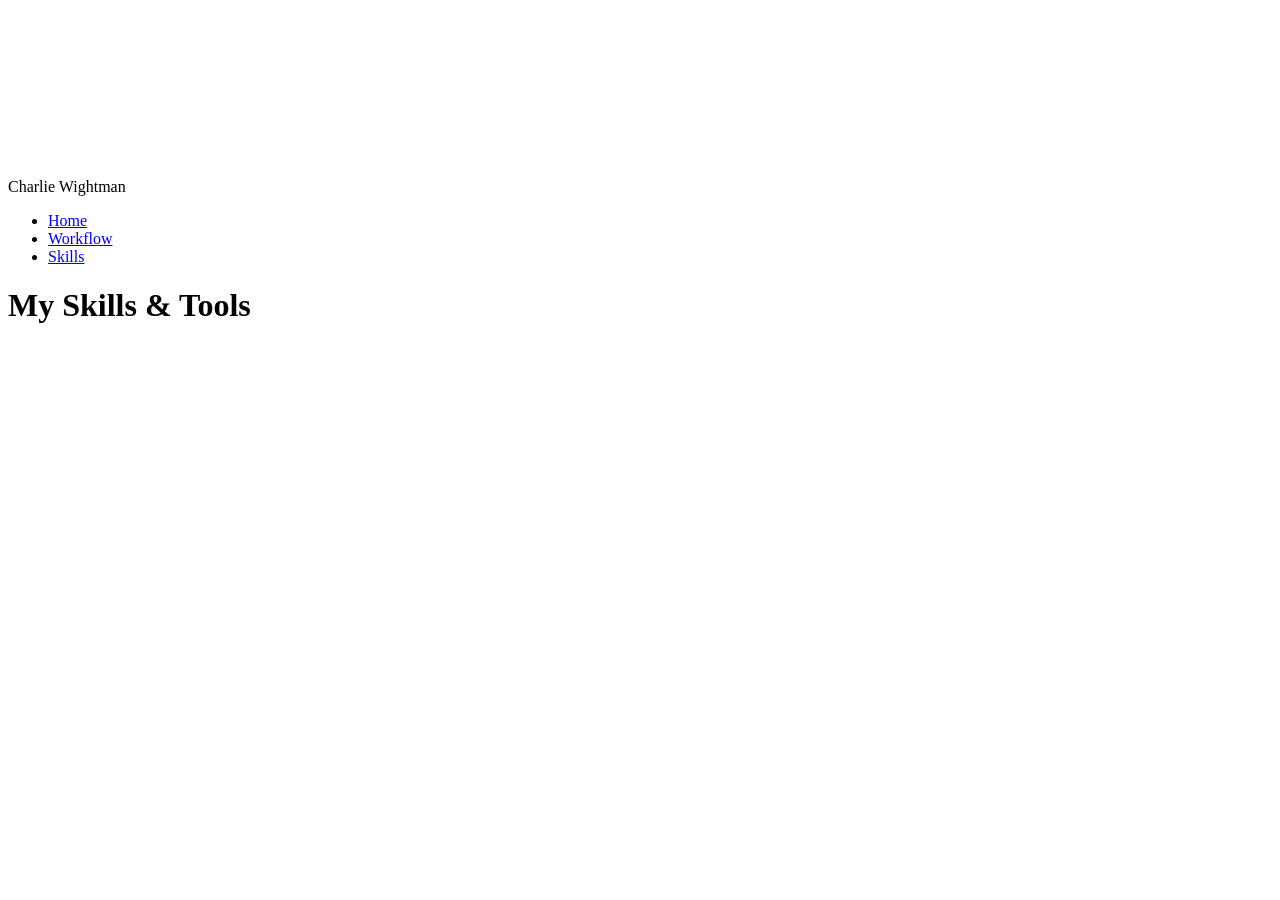
==== skills.html @ 0b83d5b9 "Added several images and SVGS. Added HTML for index & some for skills. what the title says" ====
<!DOCTYPE html>
<html lang="en">
<head>
    <meta charset="UTF-8">
    <meta name="viewport" content="width=device-width, initial-scale=1.0">
    <title>Charlie Wightman - My Skills</title>
</head>
<body>
    <header>
        <div>
            <svg><!--SVG HERE--></svg>
            <p>Charlie Wightman</p>
        </div>
        <ul>
            <li><a href="#">Home</a></li>
            <li><a href="workflow.html">Workflow</a></li>
            <li><a href="skills.html">Skills</a></li>
        </ul>
    </header>
    <main>
        <h1>My Skills & Tools</h1>
        
    </main>
    <footer>

    </footer>
</body>
</html>
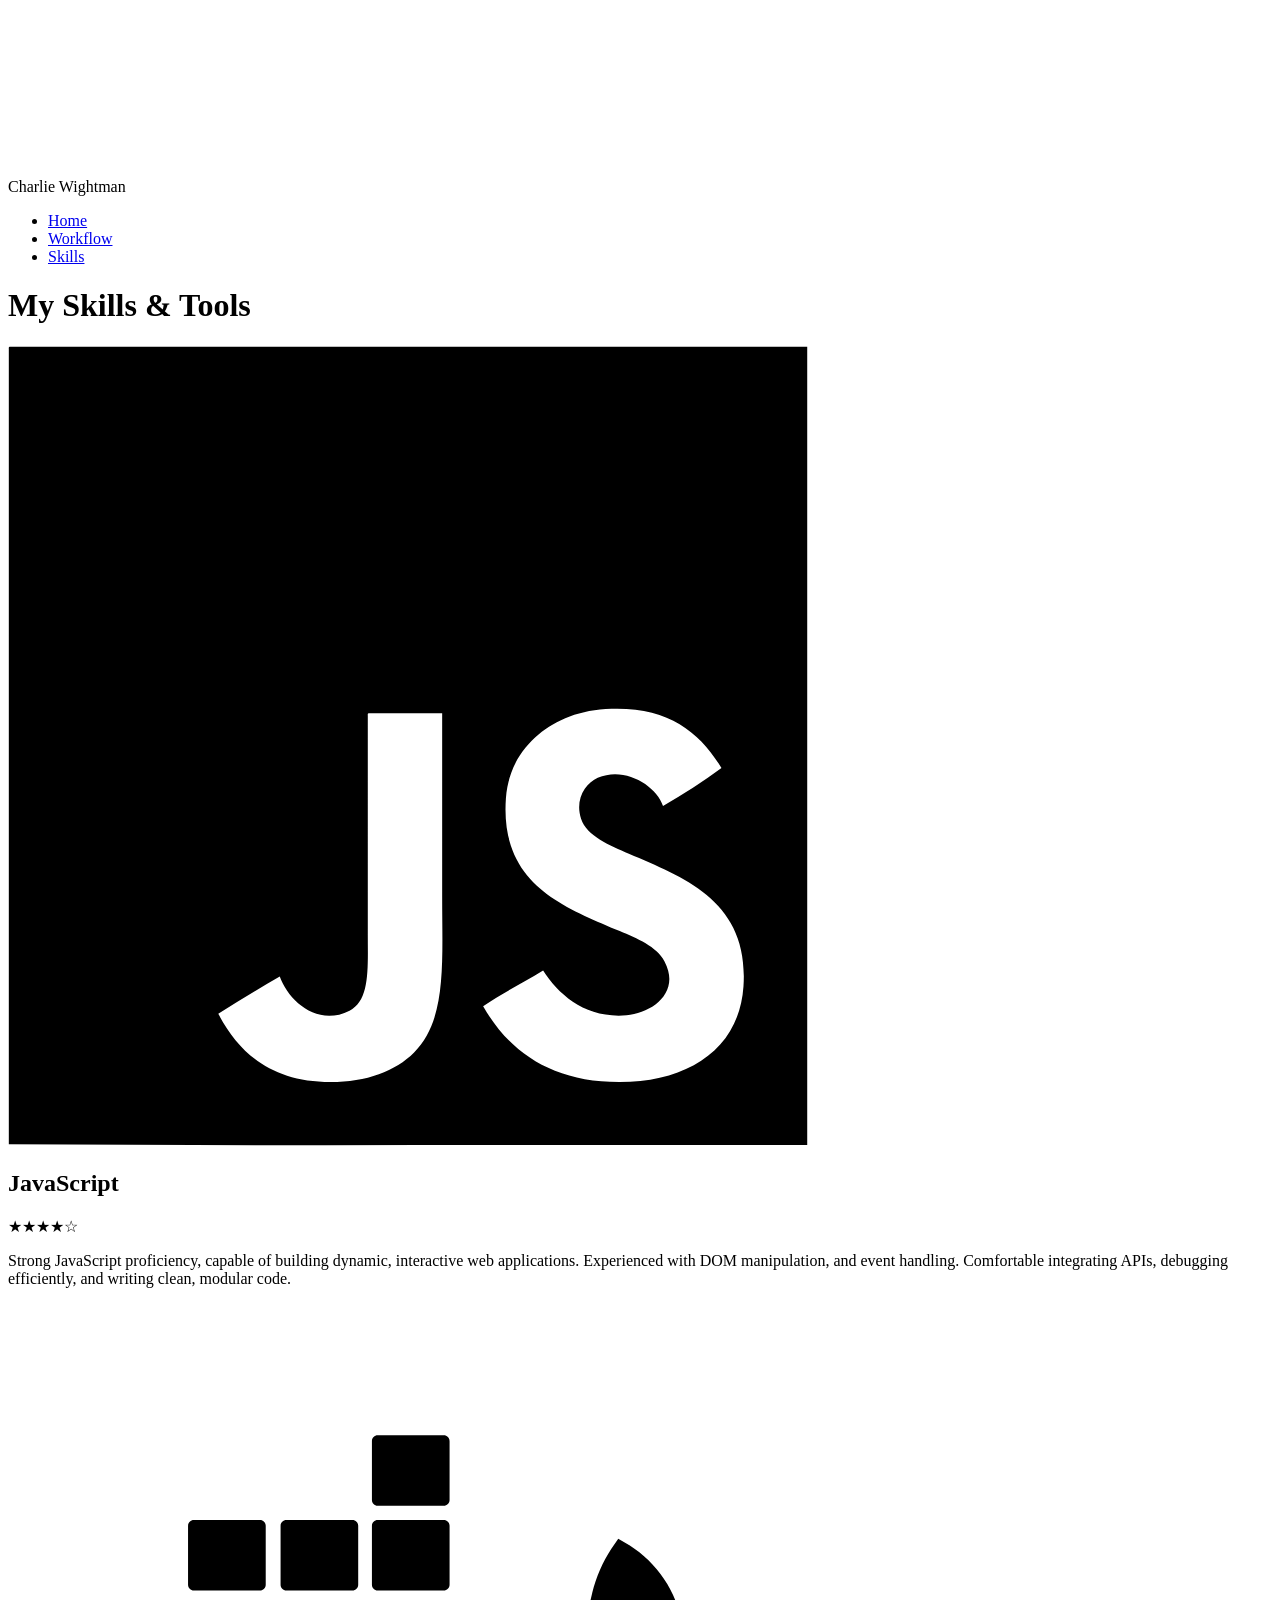
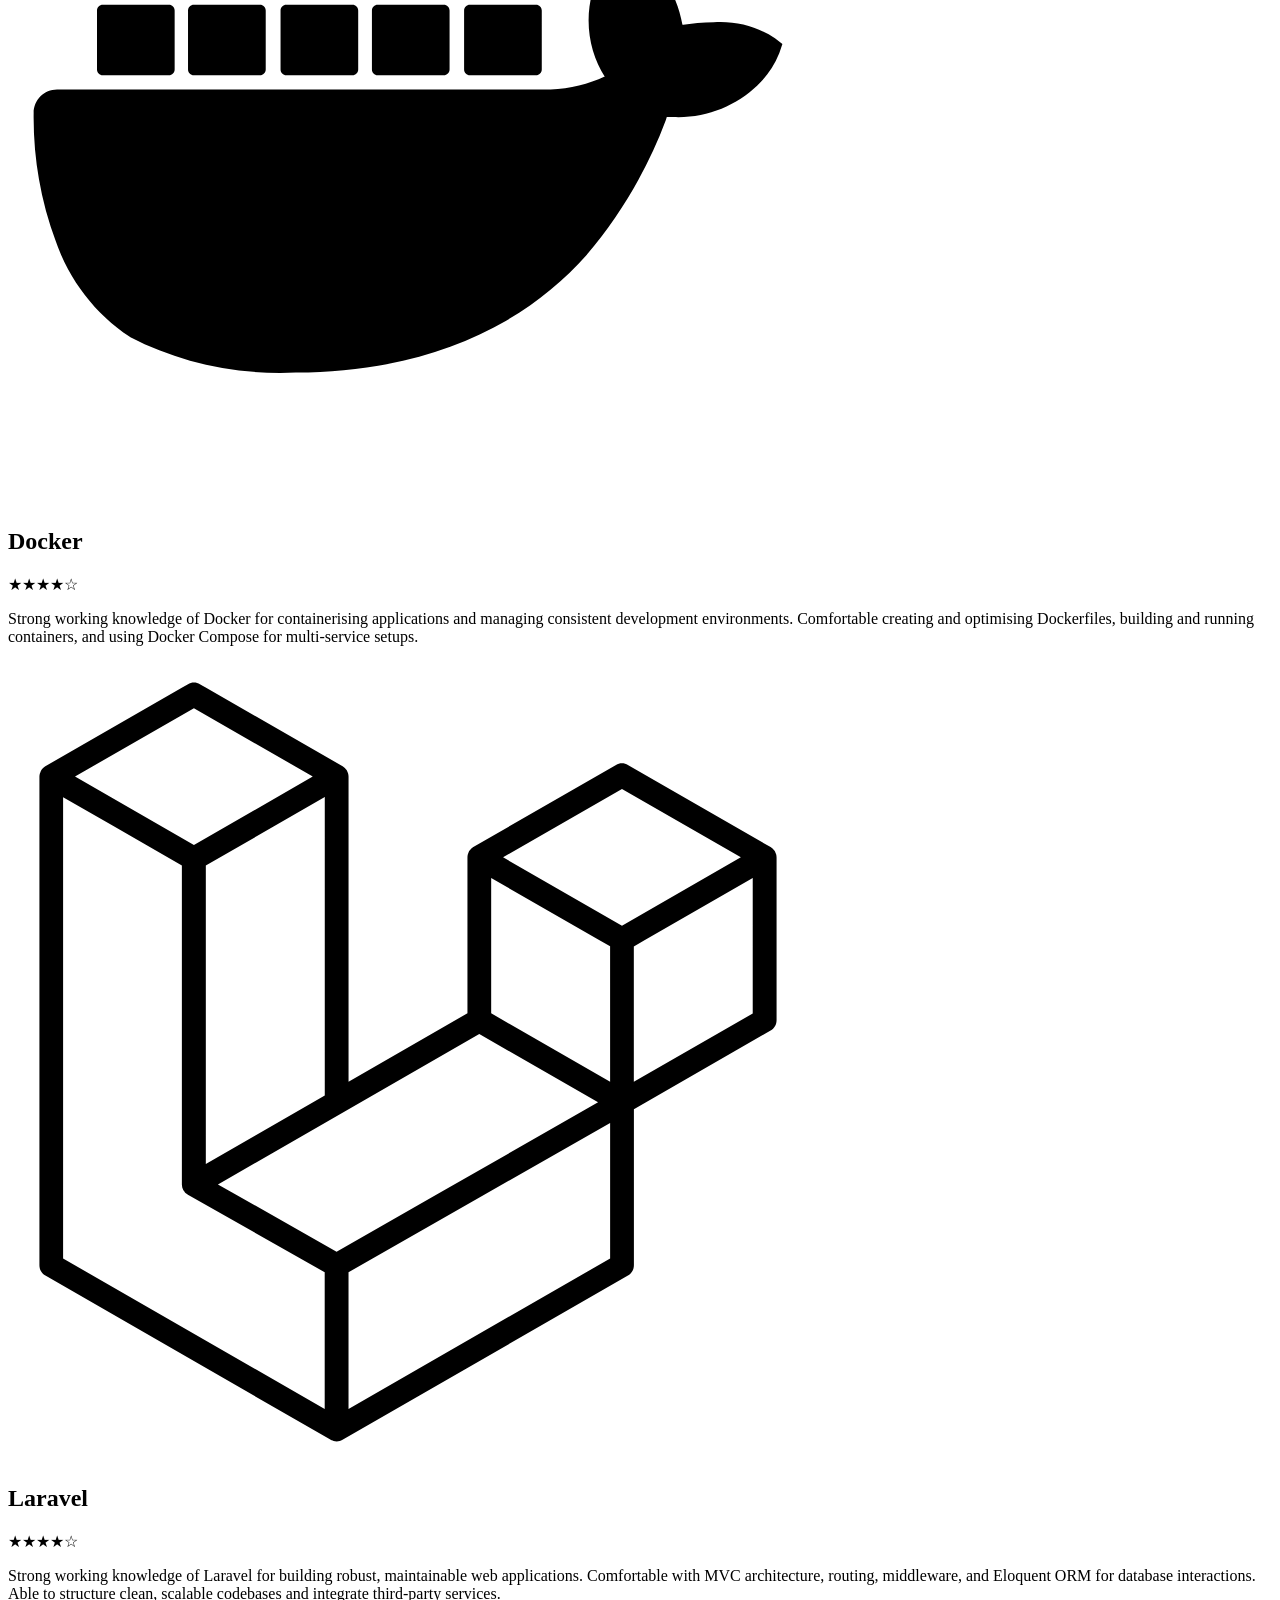
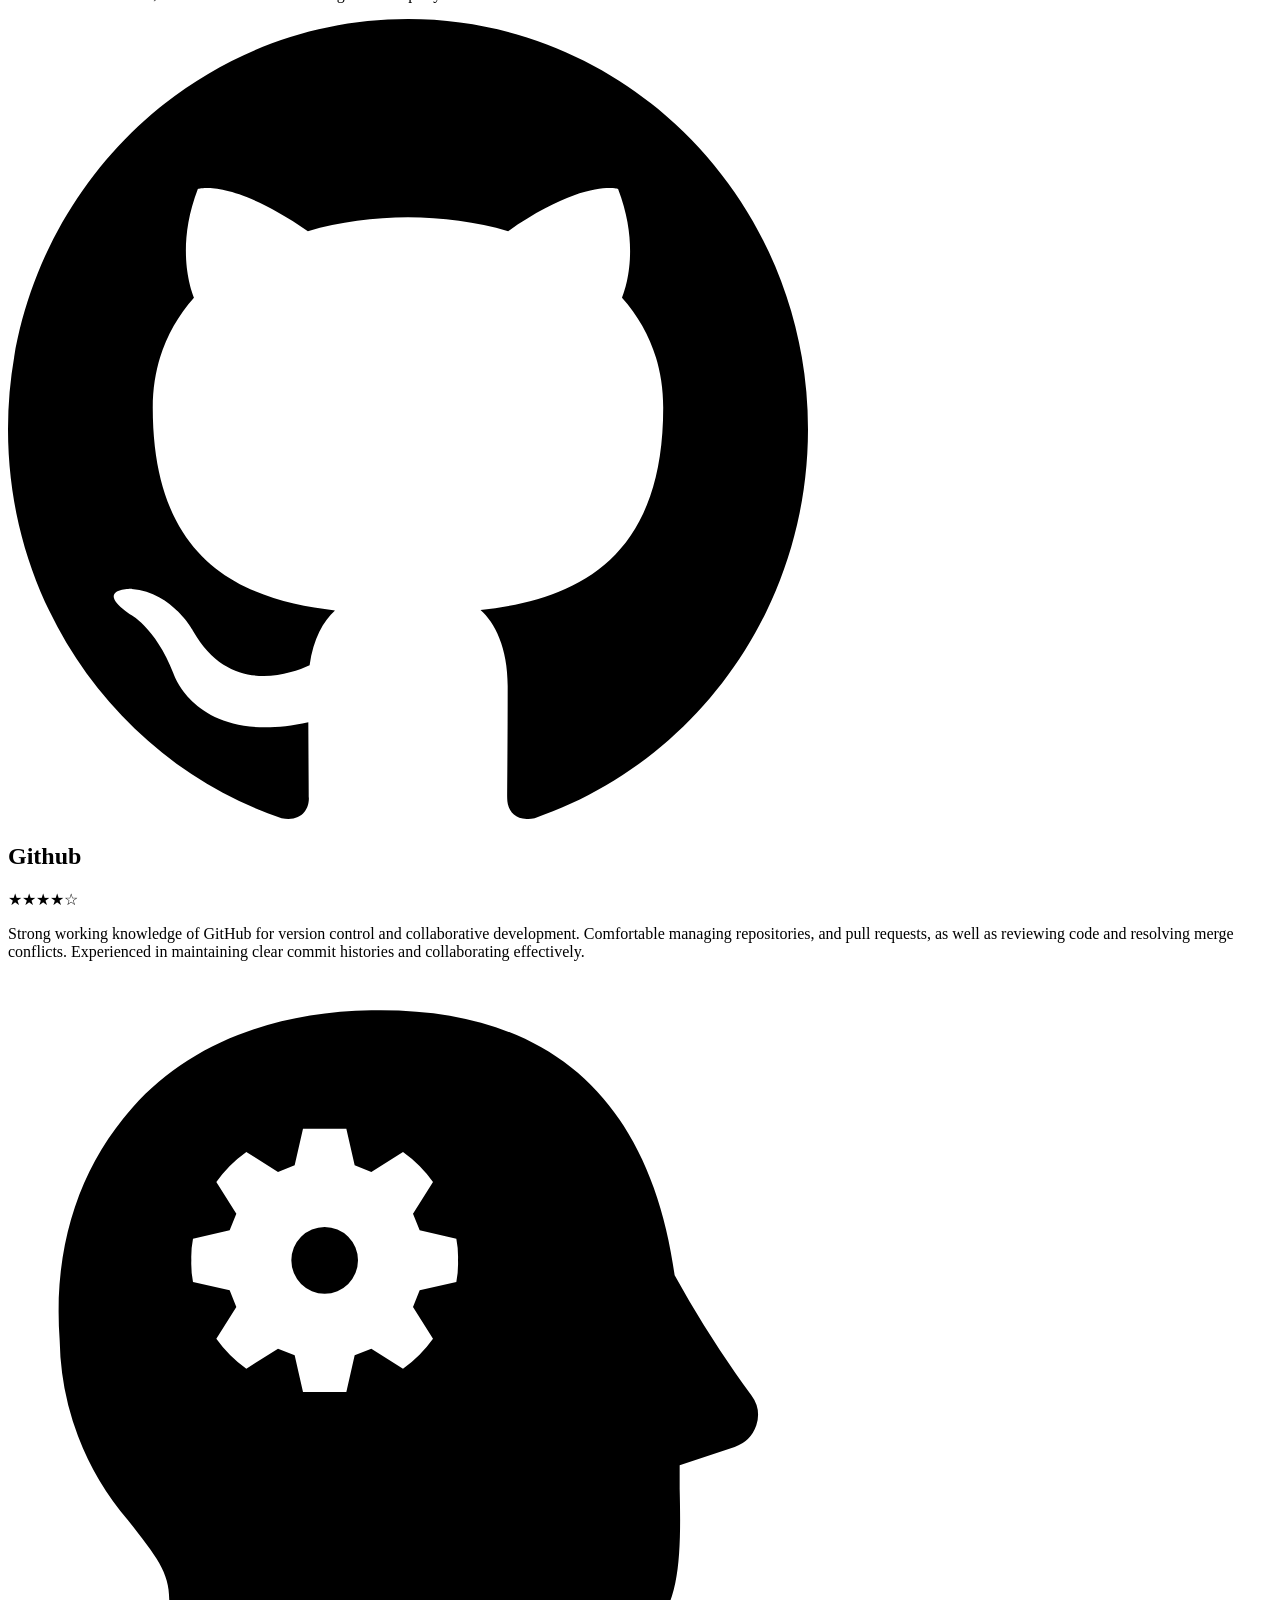
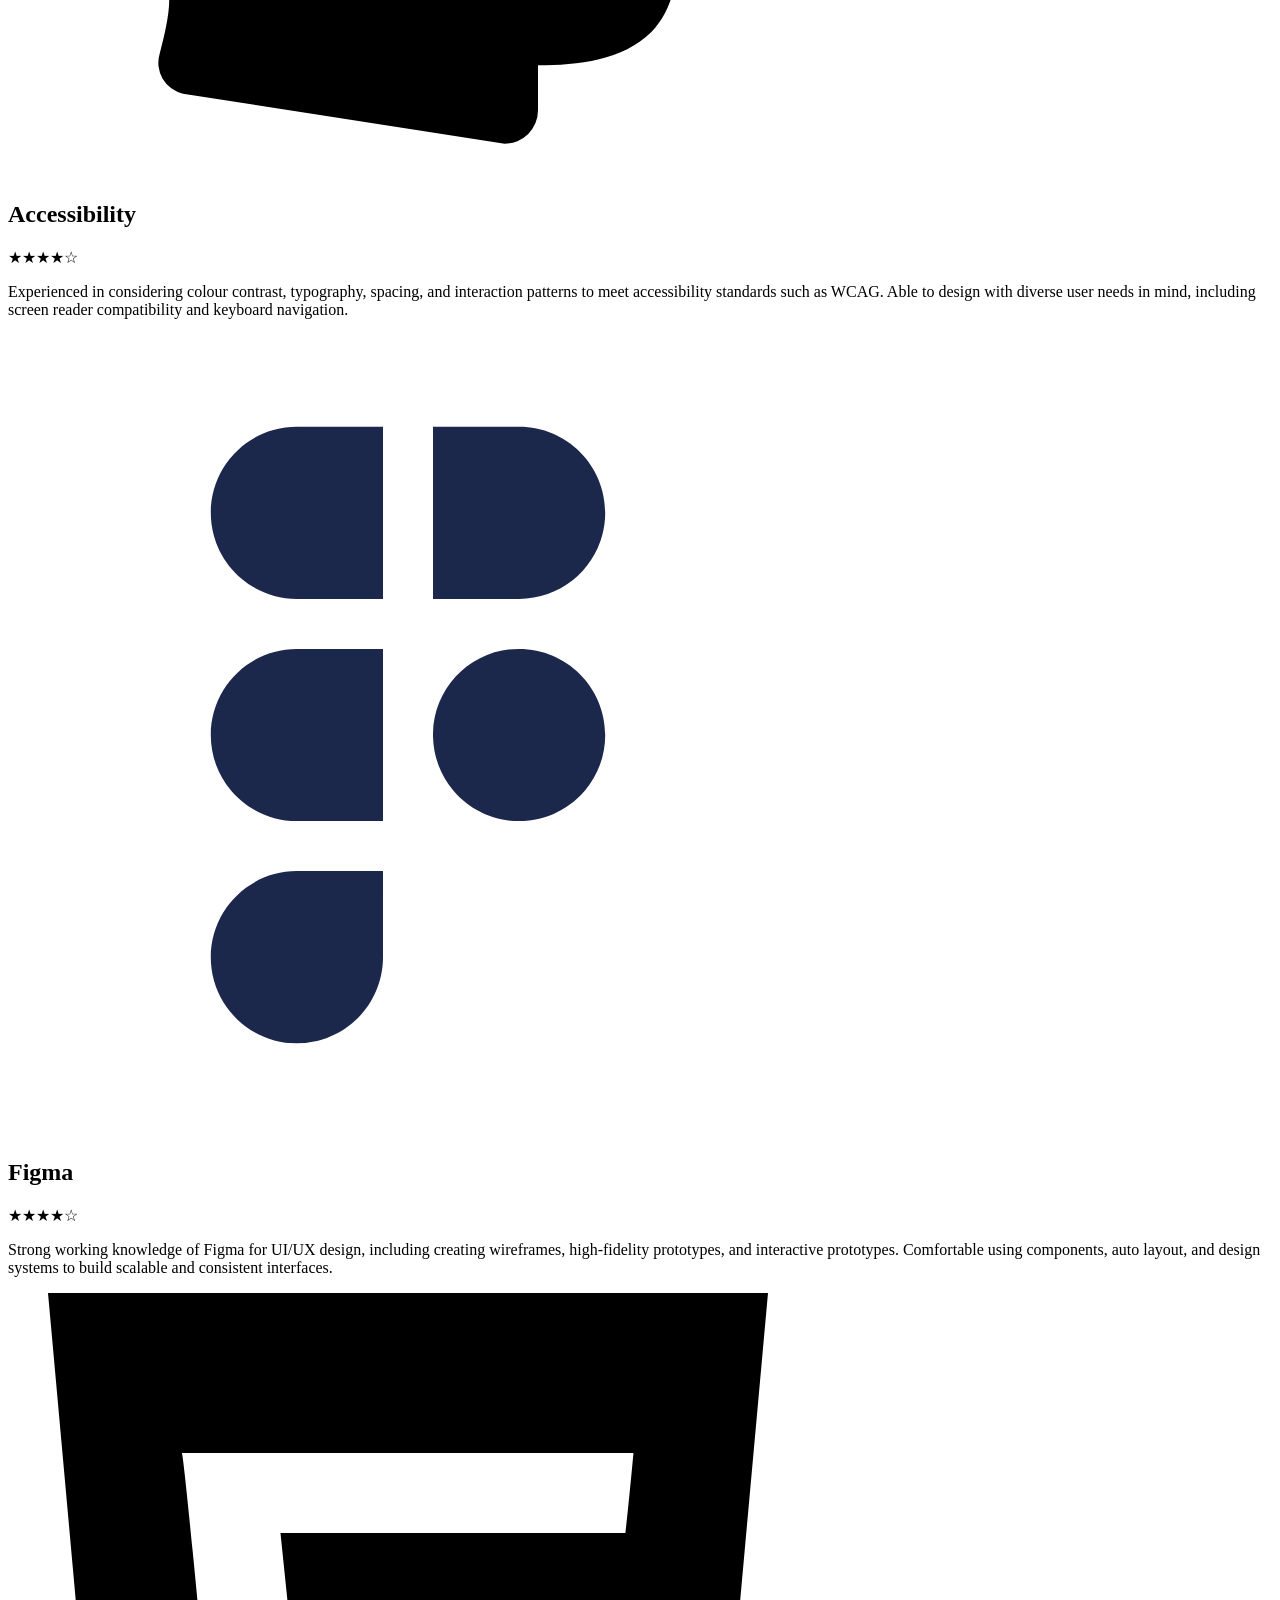
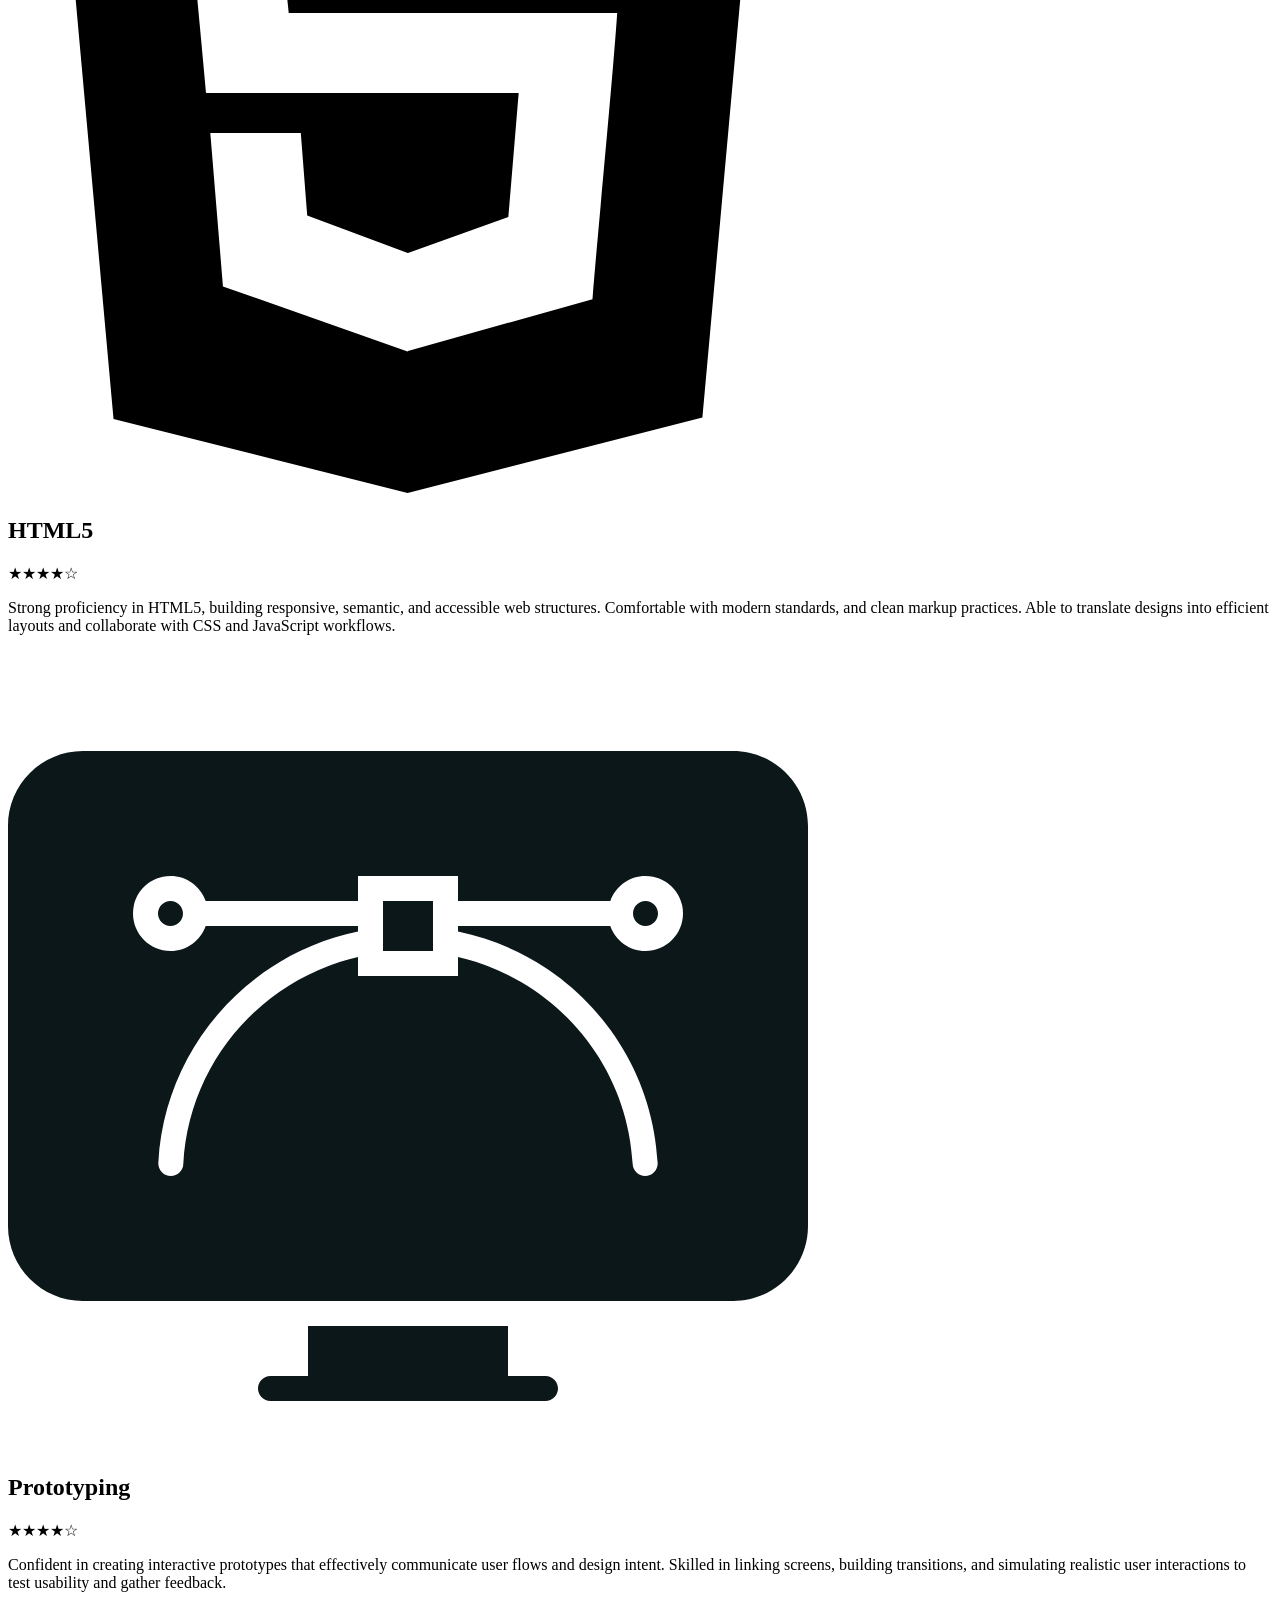
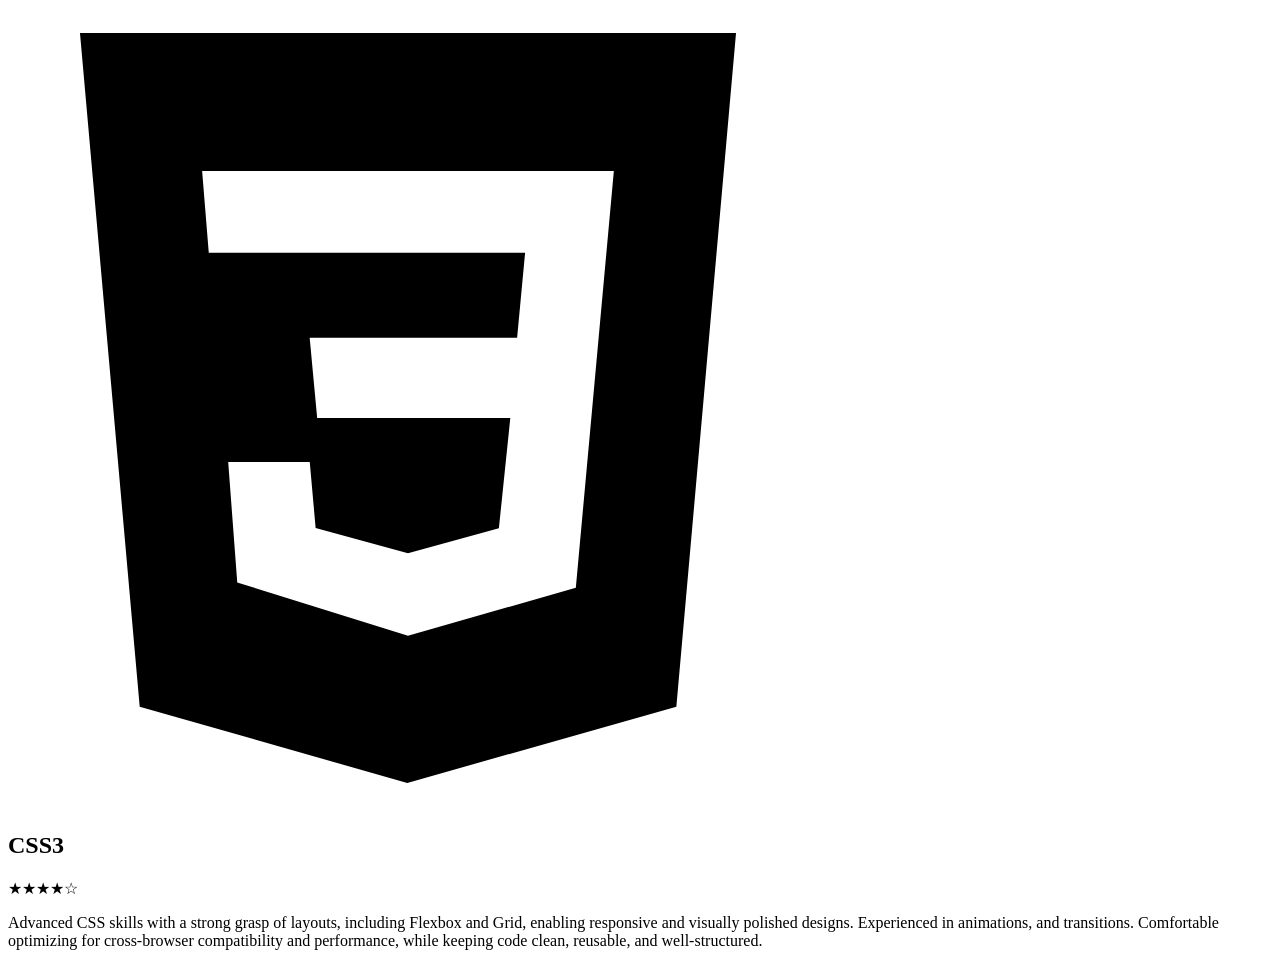
==== commit c8392dad: "Add skills wheel markup; remove legacy styles Add structured skills wheel to skills.html: include a " ====
--- a/skills.html
+++ b/skills.html
@@ -4,8 +4,9 @@
     <meta charset="UTF-8">
     <meta name="viewport" content="width=device-width, initial-scale=1.0">
     <title>Charlie Wightman - My Skills</title>
+    <link rel="stylesheet" href="styles.css">
 </head>
-<body>
+<body class="skills-page">
     <header>
         <div>
             <svg><!--SVG HERE--></svg>
@@ -17,9 +18,72 @@
             <li><a href="skills.html">Skills</a></li>
         </ul>
     </header>
-    <main>
+    <main class="skills-main">
         <h1>My Skills & Tools</h1>
-        
+        <section class="skills-wheel" aria-label="Skills card wheel">
+            <article class="skill-card" style="--angle: 0deg;" aria-label="JavaScript card">
+                <img src="images/js.svg" alt="JavaScript logo">
+                <h2>JavaScript</h2>
+                <p>★★★★☆</p>
+                <p>Strong JavaScript proficiency, capable of building dynamic, interactive web applications. Experienced with DOM manipulation, and event handling. Comfortable integrating APIs, debugging efficiently, and writing clean, modular code.</p>
+            </article>
+
+            <article class="skill-card" style="--angle: 40deg;" aria-label="Docker card">
+                <img src="images/docker.svg" alt="Docker logo">
+                <h2>Docker</h2>
+                <p>★★★★☆</p>
+                <p>Strong working knowledge of Docker for containerising applications and managing consistent development environments. Comfortable creating and optimising Dockerfiles, building and running containers, and using Docker Compose for multi-service setups.</p>
+            </article>
+
+            <article class="skill-card" style="--angle: 80deg;" aria-label="Laravel card">
+                <img src="images/laravel.svg" alt="Laravel logo">
+                <h2>Laravel</h2>
+                <p>★★★★☆</p>
+                <p>Strong working knowledge of Laravel for building robust, maintainable web applications. Comfortable with MVC architecture, routing, middleware, and Eloquent ORM for database interactions. Able to structure clean, scalable codebases and integrate third-party services.</p>
+            </article>
+
+            <article class="skill-card" style="--angle: 120deg;" aria-label="GitHub card">
+                <img src="images/github.svg" alt="GitHub logo">
+                <h2>Github</h2>
+                <p>★★★★☆</p>
+                <p>Strong working knowledge of GitHub for version control and collaborative development. Comfortable managing repositories, and pull requests, as well as reviewing code and resolving merge conflicts. Experienced in maintaining clear commit histories and collaborating effectively.</p>
+            </article>
+
+            <article class="skill-card" style="--angle: 160deg;" aria-label="Accessibility card">
+                <img src="images/accessibility.svg" alt="Accessibility icon">
+                <h2>Accessibility</h2>
+                <p>★★★★☆</p>
+                <p>Experienced in considering colour contrast, typography, spacing, and interaction patterns to meet accessibility standards such as WCAG. Able to design with diverse user needs in mind, including screen reader compatibility and keyboard navigation.</p>
+            </article>
+
+            <article class="skill-card" style="--angle: 200deg;" aria-label="Figma card">
+                <img src="images/figma.svg" alt="Figma logo">
+                <h2>Figma</h2>
+                <p>★★★★☆</p>
+                <p>Strong working knowledge of Figma for UI/UX design, including creating wireframes, high-fidelity prototypes, and interactive prototypes. Comfortable using components, auto layout, and design systems to build scalable and consistent interfaces.</p>
+            </article>
+
+            <article class="skill-card" style="--angle: 240deg;" aria-label="HTML5 card">
+                <img src="images/html5.svg" alt="HTML5 logo">
+                <h2>HTML5</h2>
+                <p>★★★★☆</p>
+                <p>Strong proficiency in HTML5, building responsive, semantic, and accessible web structures. Comfortable with modern standards, and clean markup practices. Able to translate designs into efficient layouts and collaborate with CSS and JavaScript workflows.</p>
+            </article>
+
+            <article class="skill-card" style="--angle: 280deg;" aria-label="Prototyping card">
+                <img src="images/prototype.svg" alt="Prototyping icon">
+                <h2>Prototyping</h2>
+                <p>★★★★☆</p>
+                <p>Confident in creating interactive prototypes that effectively communicate user flows and design intent. Skilled in linking screens, building transitions, and simulating realistic user interactions to test usability and gather feedback.</p>
+            </article>
+
+            <article class="skill-card" style="--angle: 320deg;" aria-label="CSS3 card">
+                <img src="images/css3.svg" alt="CSS3 logo">
+                <h2>CSS3</h2>
+                <p>★★★★☆</p>
+                <p>Advanced CSS skills with a strong grasp of layouts, including Flexbox and Grid, enabling responsive and visually polished designs. Experienced in animations, and transitions. Comfortable optimizing for cross-browser compatibility and performance, while keeping code clean, reusable, and well-structured.</p>
+            </article>
+        </section>
     </main>
     <footer>
 
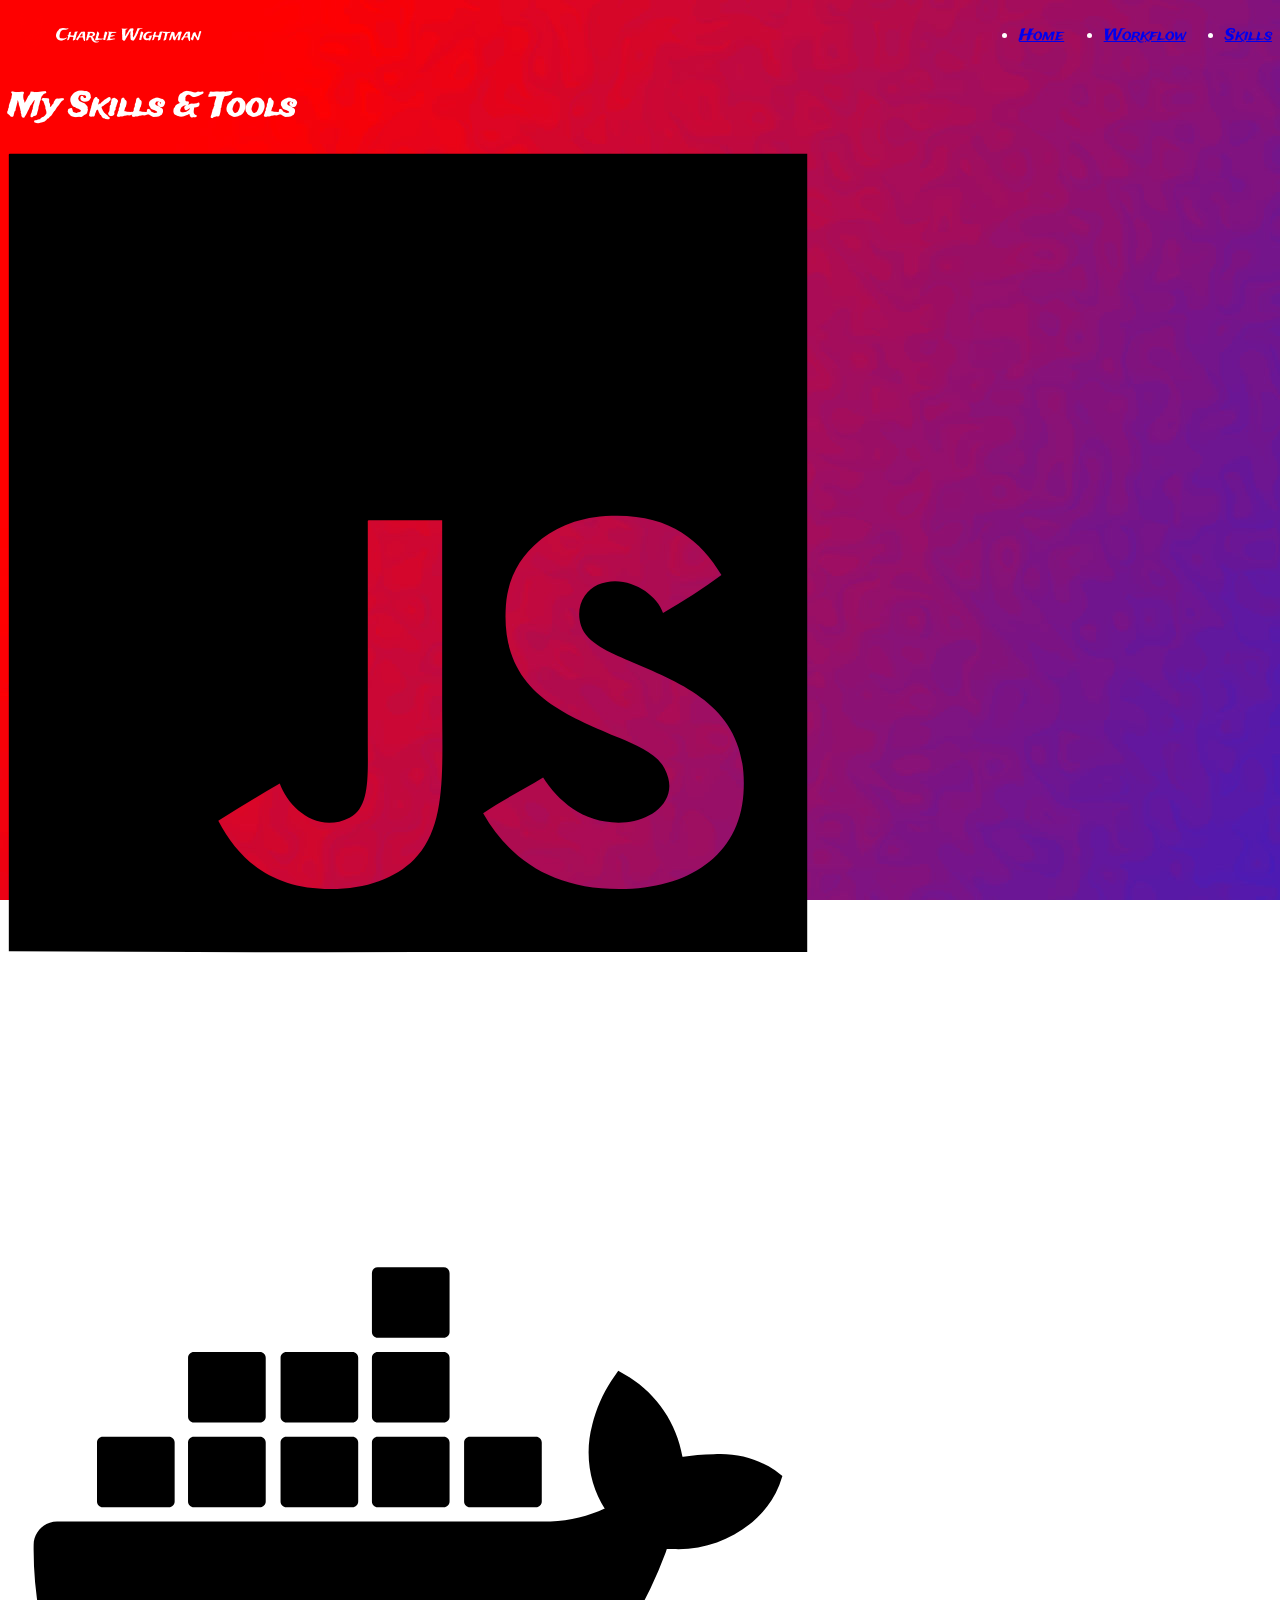
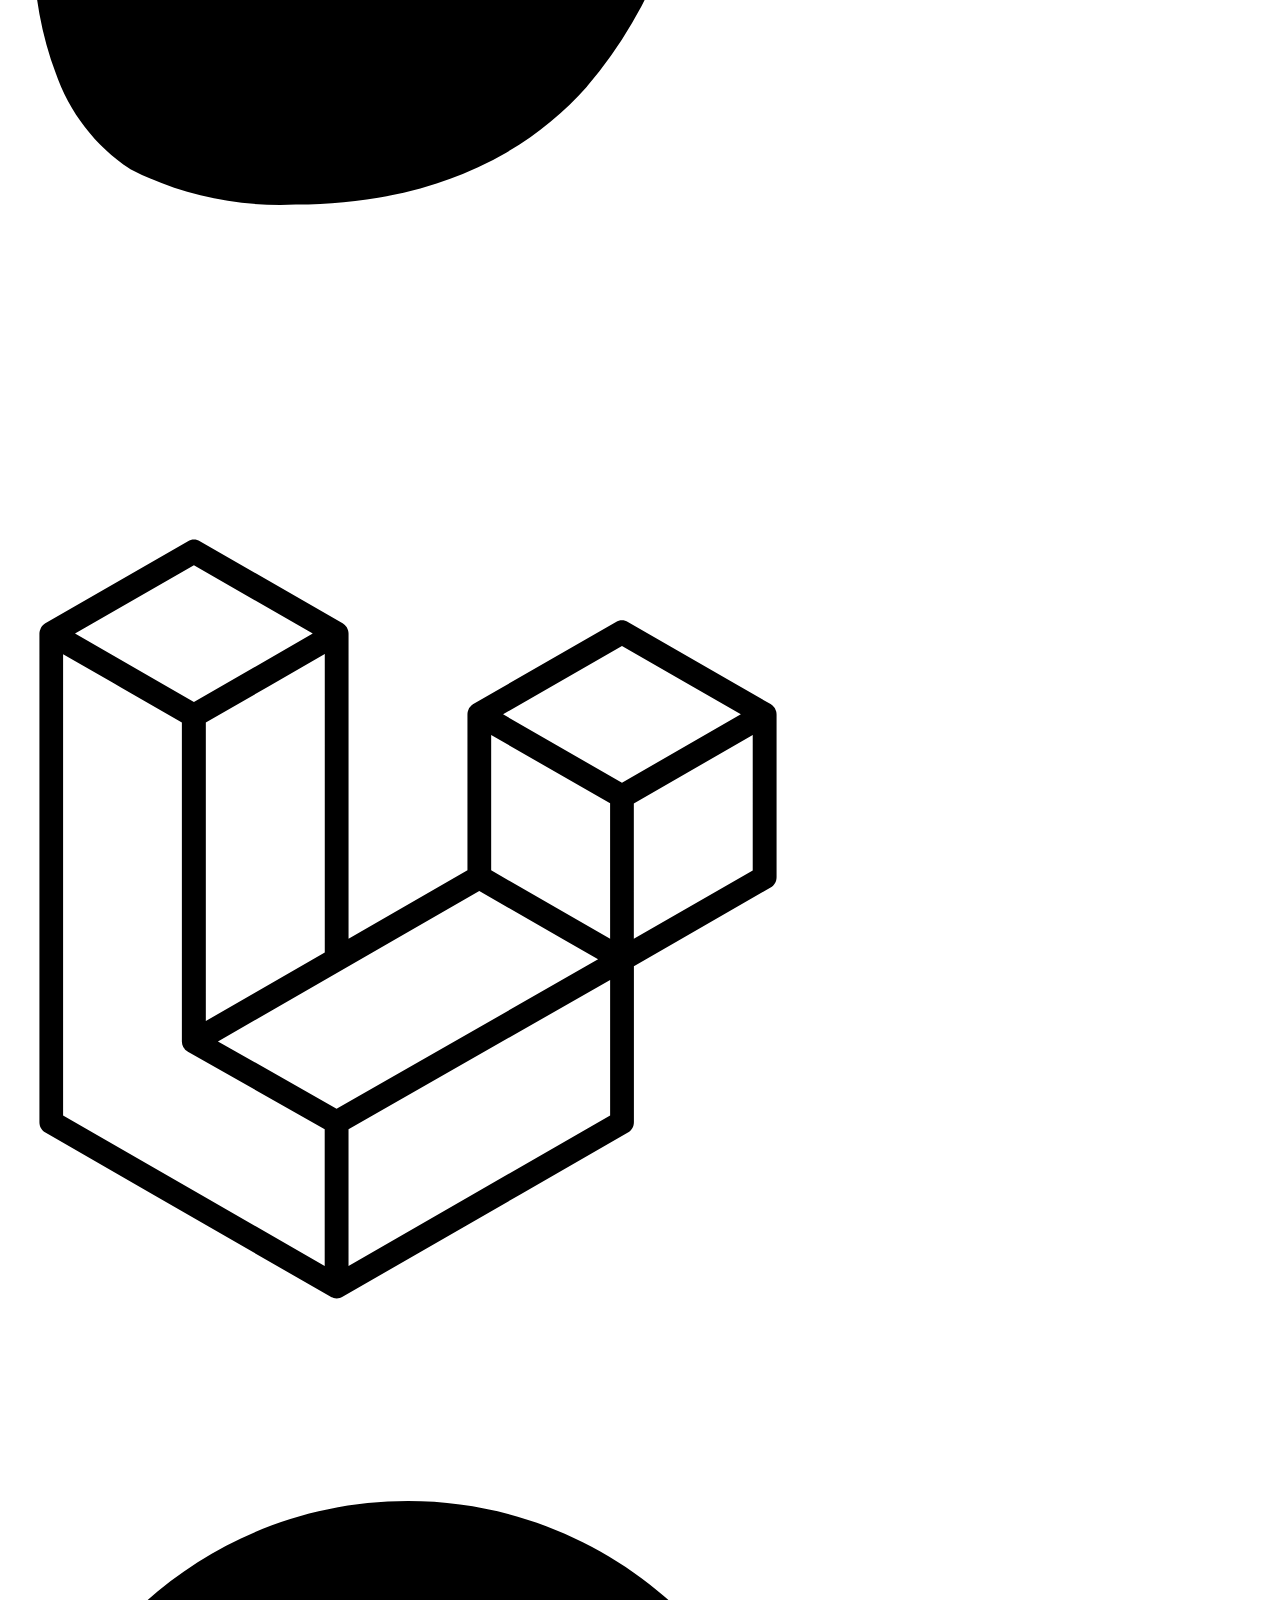
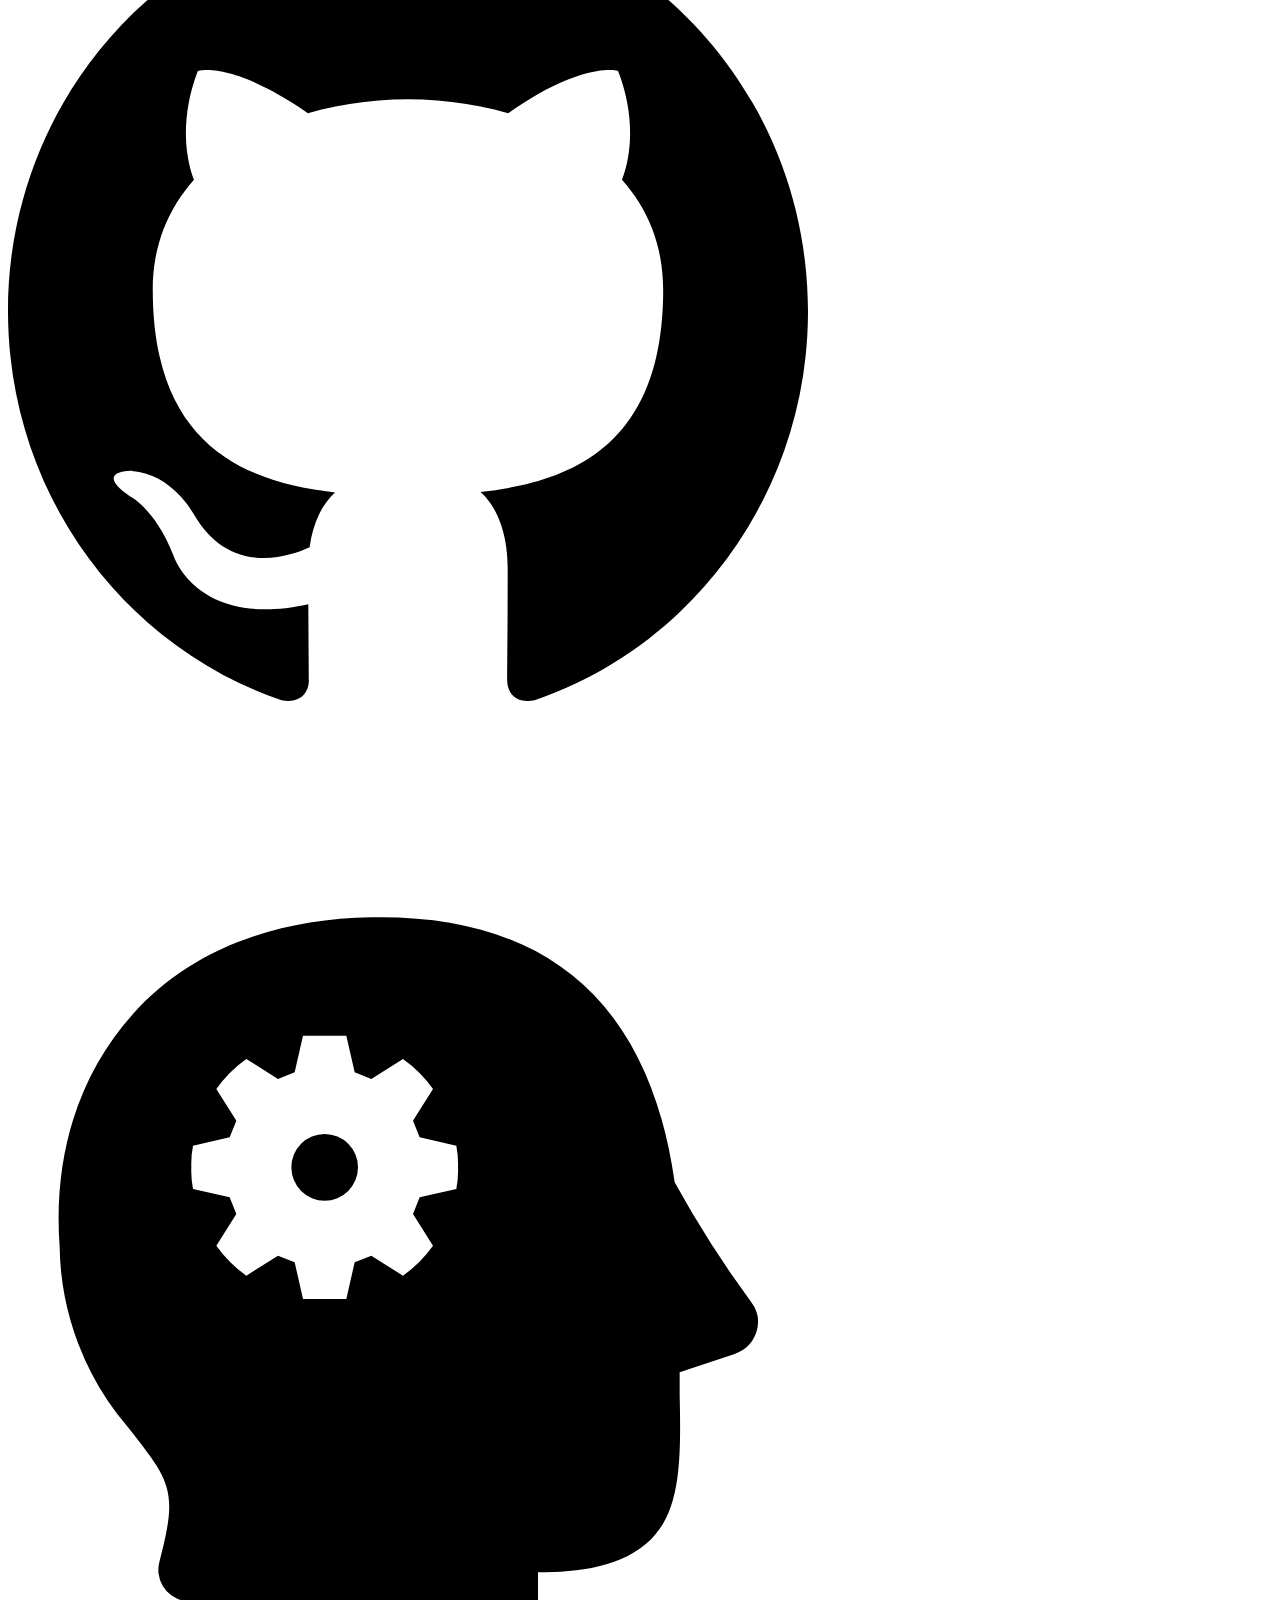
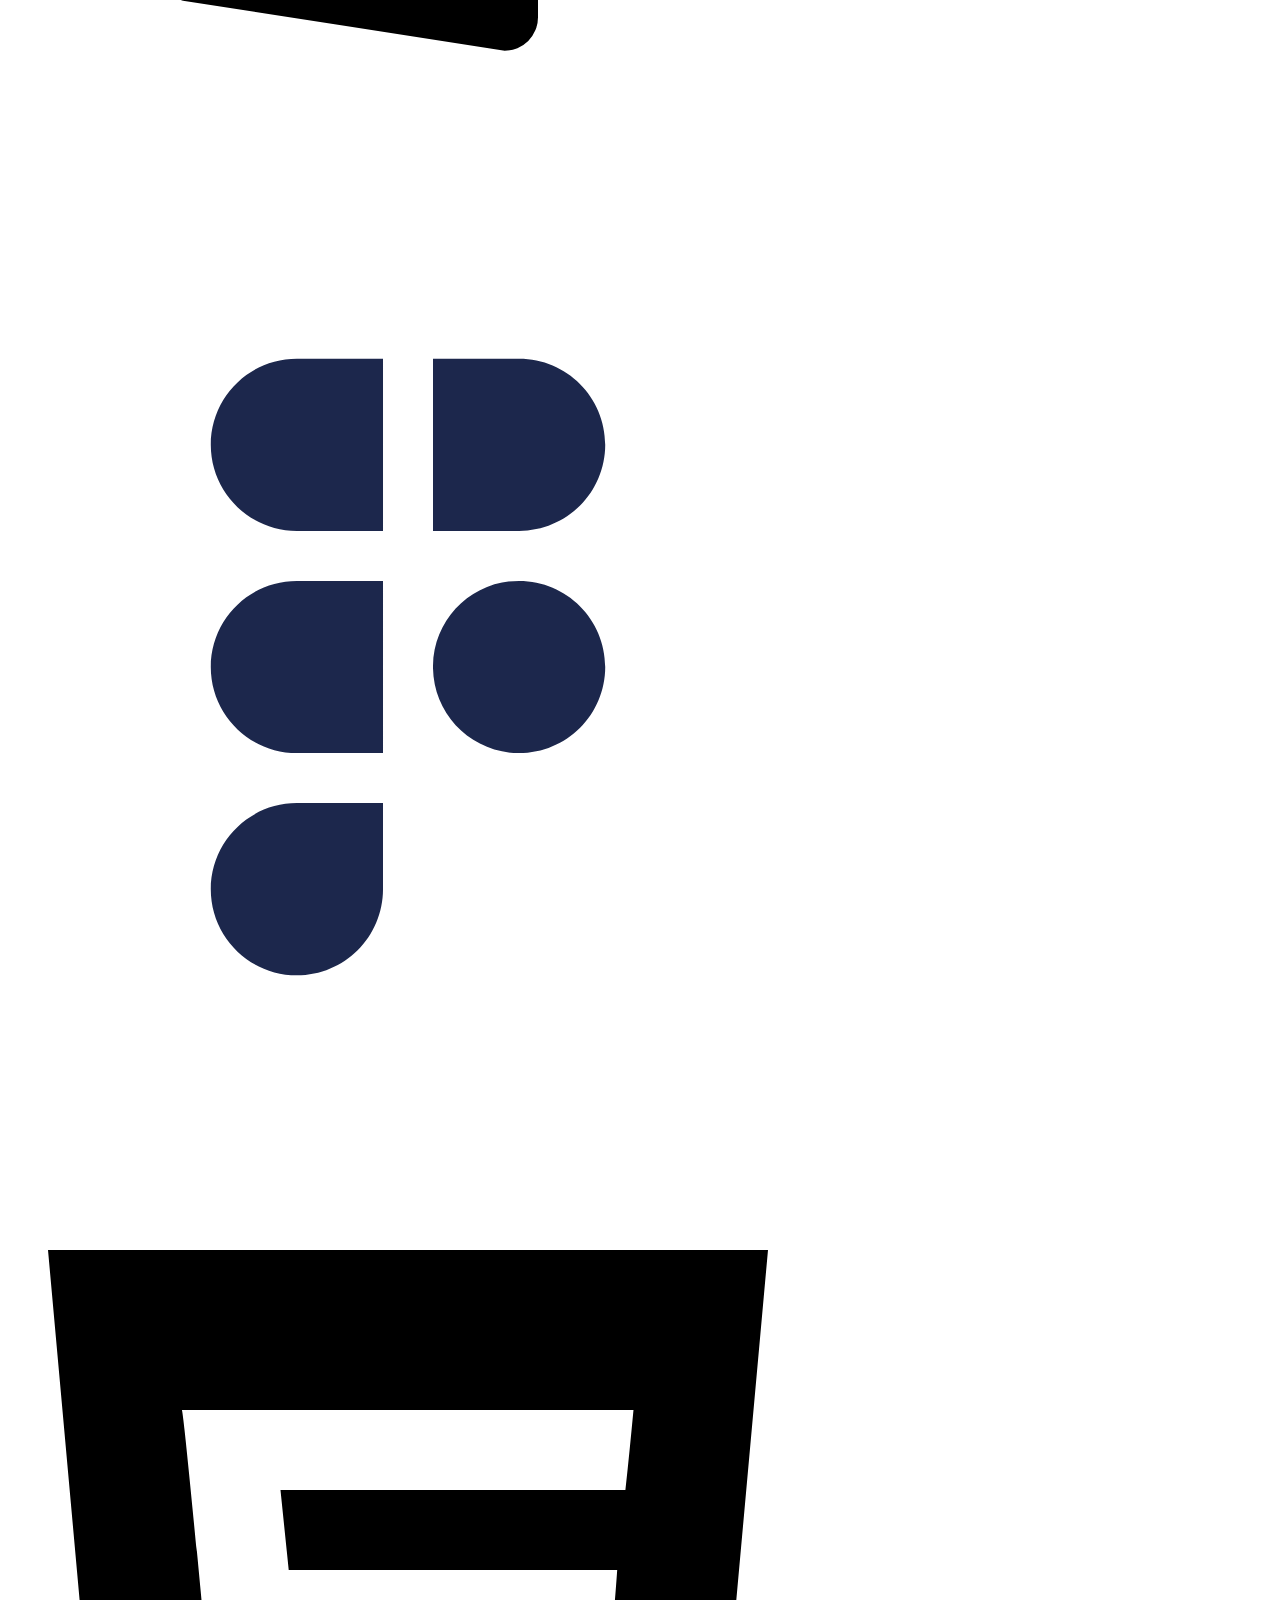
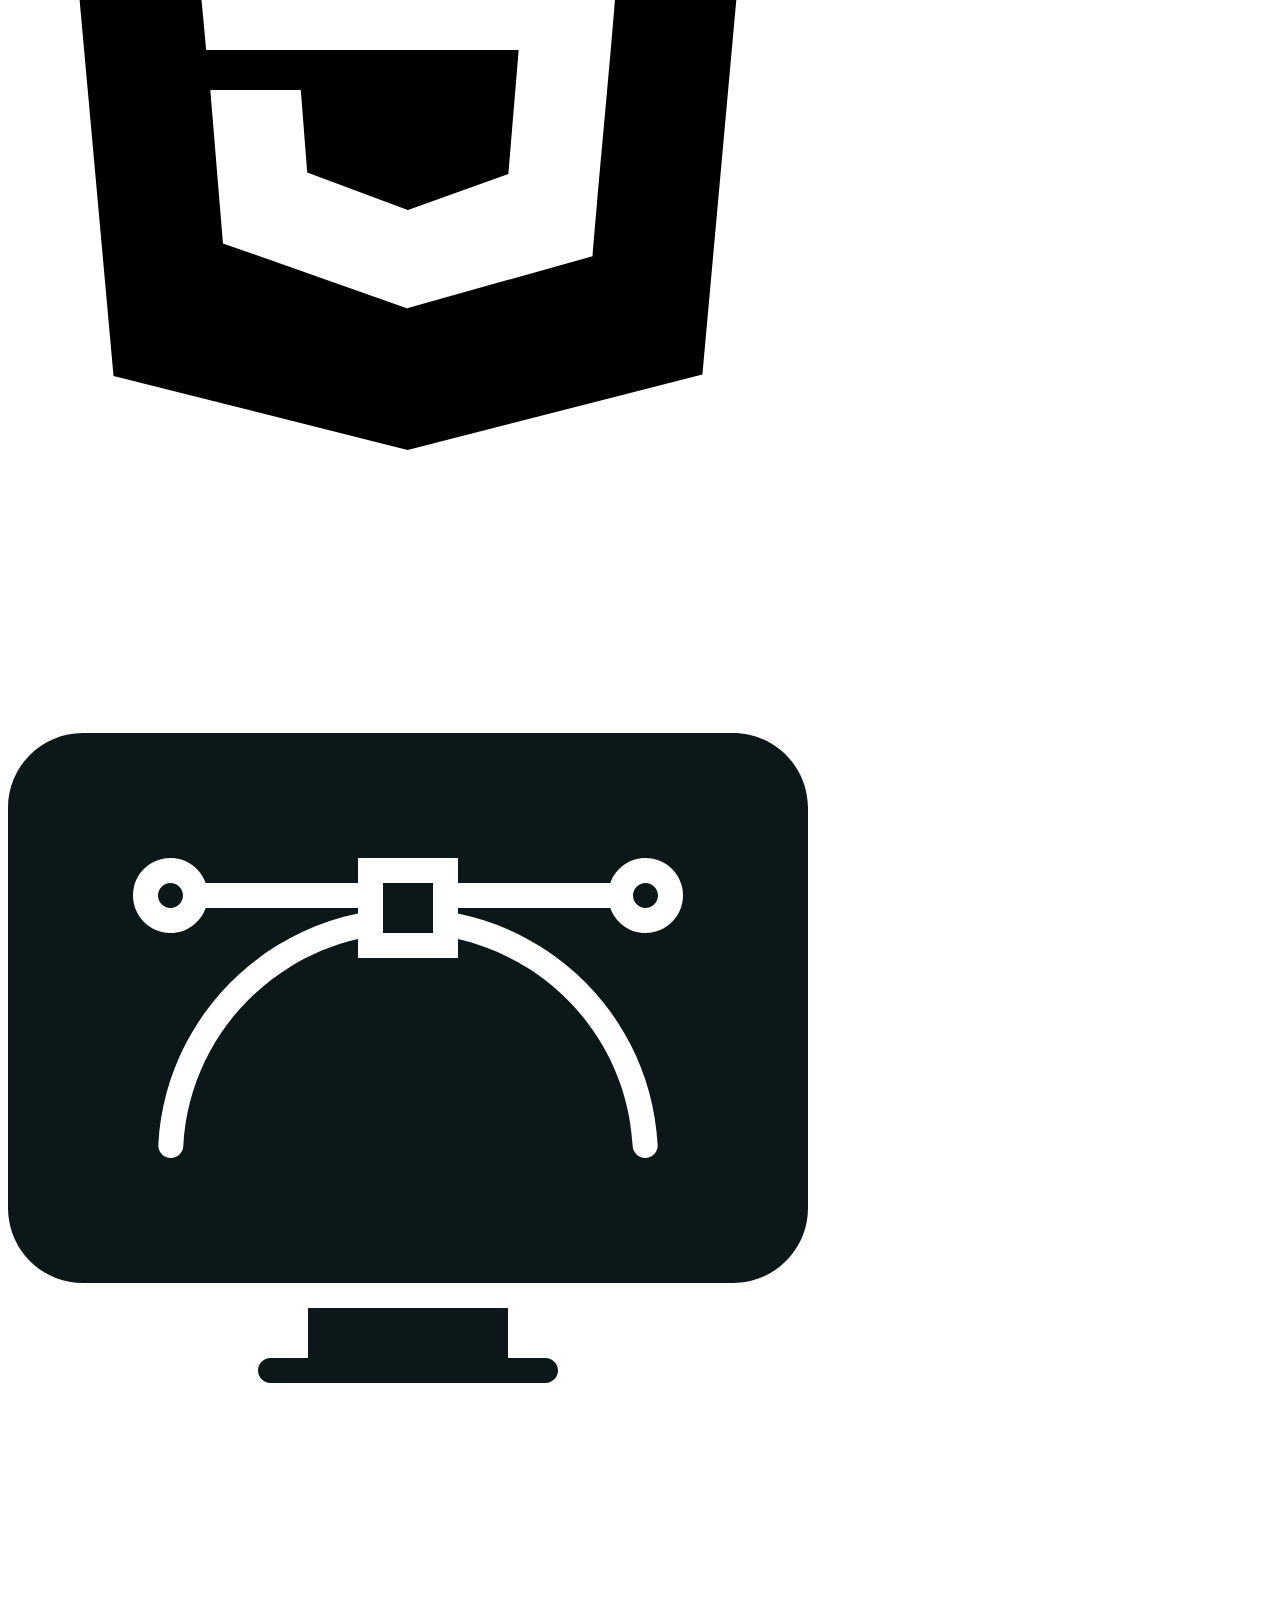
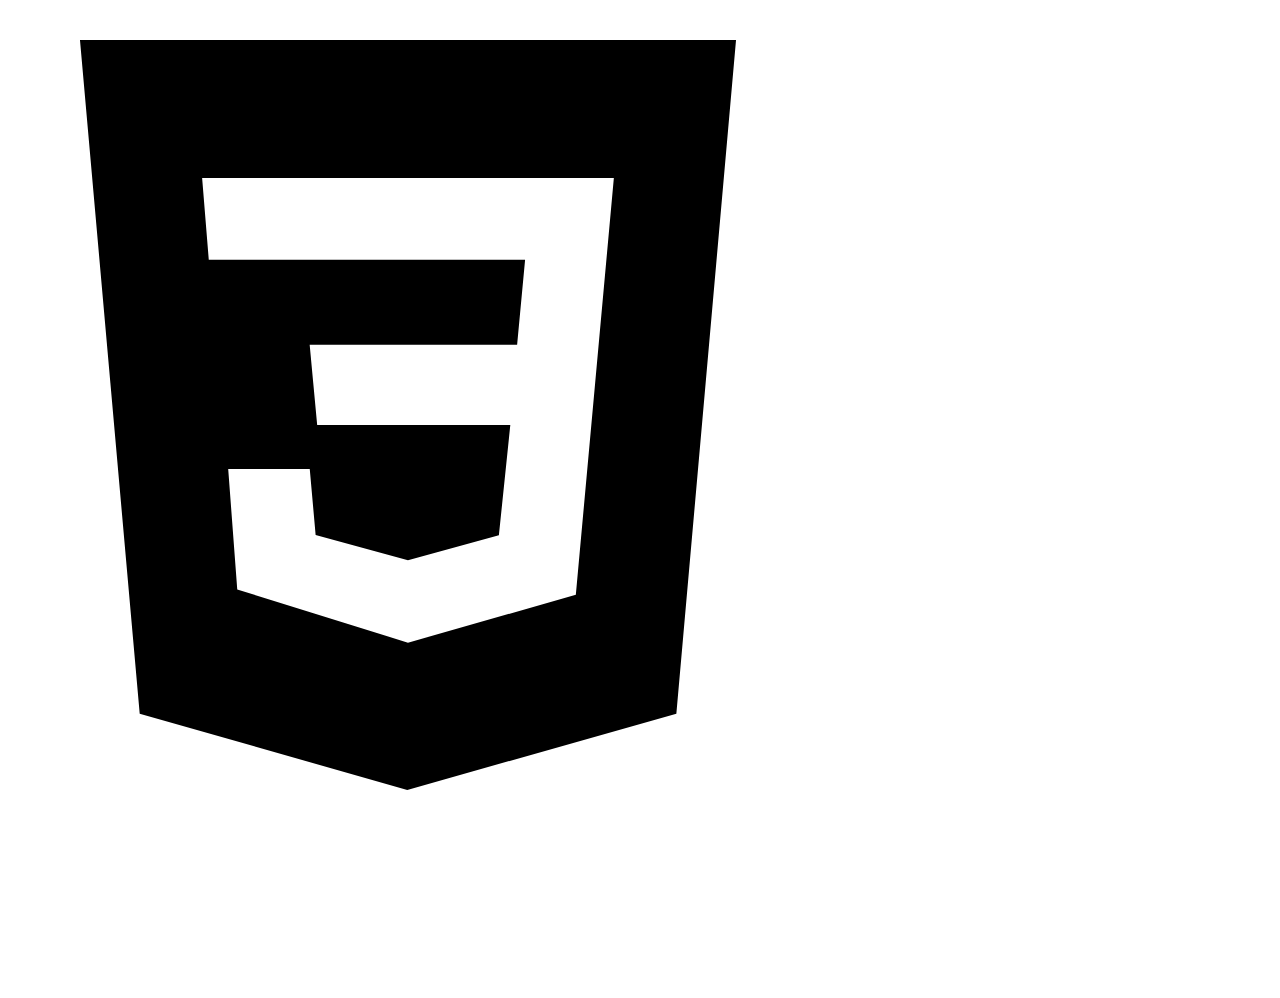
==== commit ee81f81d: "Embed SVGs, add stylesheet, update skills page Link styles.css in index head, replace placeholder he" ====
--- a/skills.html
+++ b/skills.html
@@ -9,76 +9,156 @@
 <body class="skills-page">
     <header>
         <div>
-            <svg><!--SVG HERE--></svg>
+            <svg version="1.1" xmlns="http://www.w3.org/2000/svg" viewBox="0 0 150 150">
+                <path d="M0 0 C1.32 0 2.64 0 4 0 C4.71033431 5.52967941 5.30267176 10.49983036 4 16 C4.763125 15.360625 5.52625 14.72125 6.3125 14.0625 C11.820025 9.83579476 17.90914011 10.81616576 24.5625 10.8125 C26.27663086 10.79413086 26.27663086 10.79413086 28.02539062 10.77539062 C36.86024047 10.76023651 45.50580794 10.84774296 53 16 C53.66 16 54.32 16 55 16 C55.33 14.35 55.66 12.7 56 11 C55.01 10.67 54.02 10.34 53 10 C53.66 10 54.32 10 55 10 C54.505 9.01 54.505 9.01 54 8 C53.86584528 5.3276379 53.95681459 2.67749512 54 0 C56.375 0.3125 56.375 0.3125 59 1 C61 4 61 4 61 7 C61.99 7.33 62.98 7.66 64 8 C64 9.32 64 10.64 64 12 C64.350625 12.845625 64.70125 13.69125 65.0625 14.5625 C66.89435951 21.27931822 65.76444999 27.36410053 63.00390625 33.6484375 C60.6930419 39.22955033 60.2378068 44.3819537 60.0625 50.375 C60.00771484 51.34566406 59.95292969 52.31632812 59.89648438 53.31640625 C59.68888577 58.5974235 59.77657869 60.756821 63 65 C62.6875 68.75 62.6875 68.75 62 72 C58.04 72.99 58.04 72.99 54 74 C53.4517596 83.43857544 53.4517596 83.43857544 57 92 C57.33 92.66 57.66 93.32 58 94 C57.01 94 56.02 94 55 94 C55 94.66 55 95.32 55 96 C53.88625 96.0825 52.7725 96.165 51.625 96.25 C47.94246056 96.57873787 47.94246056 96.57873787 46.5625 99.0625 C46.2840625 100.0215625 46.2840625 100.0215625 46 101 C45.34 101 44.68 101 44 101 C44 101.66 44 102.32 44 103 C42.02 103.495 42.02 103.495 40 104 C39.71125 105.093125 39.4225 106.18625 39.125 107.3125 C38 111 38 111 36 114 C33.5 114.3125 33.5 114.3125 31 114 C30.01 113.01 30.01 113.01 29 112 C28.67 112.33 28.34 112.66 28 113 C25.625 113.328125 25.625 113.328125 23 113 C21.375 111.171875 21.375 111.171875 20 108.75 C17.70664615 104.9671483 15.50295607 102.72452138 12 100 C10.6875 97.25 10.6875 97.25 10 95 C7.69 95 5.38 95 3 95 C1.875 88.375 1.875 88.375 3 85 C3.09247381 83.52313889 3.12999071 82.04224499 3.125 80.5625 C3.12757812 79.80066406 3.13015625 79.03882812 3.1328125 78.25390625 C3.00276015 76.04684141 2.60856199 74.12030724 2 72 C0.88625 71.855625 -0.2275 71.71125 -1.375 71.5625 C-5 71 -5 71 -7 70 C-7.1875 67.125 -7.1875 67.125 -7 64 C-6.01 63.34 -5.02 62.68 -4 62 C-2.47906566 57.43719699 -2.77460517 52.90455432 -2.75 48.125 C-2.729375 47.13113281 -2.70875 46.13726562 -2.6875 45.11328125 C-2.65925021 39.83763289 -2.68902476 36.3359946 -6 32 C-8.06785479 27.10692797 -9.65441066 22.36616744 -9 17 C-8.34 16.34 -7.68 15.68 -7 15 C-6.731875 14.154375 -6.46375 13.30875 -6.1875 12.4375 C-4.64501784 7.97242005 -2.37056233 4.07157652 0 0 Z M56 3 C56.33 4.65 56.66 6.3 57 8 C57.33 7.01 57.66 6.02 58 5 C57.34 4.34 56.68 3.68 56 3 Z M1 5 C-0.36176581 6.98075027 -1.69593116 8.98079663 -3 11 C-2.01 11 -1.02 11 0 11 C0.66 9.02 1.32 7.04 2 5 C1.67 5 1.34 5 1 5 Z M59 10 C59 10.99 59 11.98 59 13 C59.66 13 60.32 13 61 13 C60.67 12.01 60.34 11.02 60 10 C59.67 10 59.34 10 59 10 Z M5 19 C4.67 19.99 4.34 20.98 4 22 C5.98 22.66 7.96 23.32 10 24 C10 26.97 10 29.94 10 33 C6.7 33.66 3.4 34.32 0 35 C-0.01981934 35.76666992 -0.03963867 36.53333984 -0.06005859 37.32324219 C-0.15535446 40.79917219 -0.26501598 44.27450506 -0.375 47.75 C-0.4059375 48.9565625 -0.436875 50.163125 -0.46875 51.40625 C-0.52675781 53.14648438 -0.52675781 53.14648438 -0.5859375 54.921875 C-0.63306885 56.52434082 -0.63306885 56.52434082 -0.68115234 58.15917969 C-1.12655168 62.12753088 -2.19657394 64.19657394 -5 67 C-1.55930376 69.29379749 -0.27709699 70 4 70 C4.84191782 72.9248633 5.11819313 75.50741656 5.09765625 78.546875 C5.09443359 79.39121094 5.09121094 80.23554687 5.08789062 81.10546875 C5.07951172 81.97816406 5.07113281 82.85085937 5.0625 83.75 C5.05798828 84.63816406 5.05347656 85.52632813 5.04882812 86.44140625 C5.037074 88.62767329 5.02064249 90.81380179 5 93 C5.92554688 92.92136719 6.85109375 92.84273438 7.8046875 92.76171875 C11 93 11 93 12.7578125 94.64453125 C13.20898438 95.35996094 13.66015625 96.07539062 14.125 96.8125 C16.14723714 99.94868133 18.02751421 101.7735963 21 104 C22.55821895 106.24595139 23.71851404 108.57433015 25 111 C26.670625 110.690625 26.670625 110.690625 28.375 110.375 C29.57125 110.25125 30.7675 110.1275 32 110 C32.99 110.99 32.99 110.99 34 112 C36.83374881 108.79663178 37.5205537 106.21912747 38 102 C39.98 101.505 39.98 101.505 42 101 C42 100.34 42 99.68 42 99 C42.99 98.67 43.98 98.34 45 98 C45.268125 97.34 45.53625 96.68 45.8125 96 C46.4003125 95.01 46.4003125 95.01 47 94 C50.125 93.25 50.125 93.25 53 93 C52.855625 92.38125 52.71125 91.7625 52.5625 91.125 C50.03250478 77.069471 50.03250478 77.069471 53 72 C55.30268125 70.60459639 57.41572499 69.861425 60 69 C60.2773501 65.81509993 60.2773501 65.81509993 58 63 C57.86474609 59.99731445 57.86474609 59.99731445 58.0234375 56.36328125 C58.075 55.06455078 58.1265625 53.76582031 58.1796875 52.42773438 C58.24456451 51.05597882 58.30967163 49.68423413 58.375 48.3125 C58.43325621 46.92907674 58.49055915 45.54561298 58.546875 44.16210938 C58.68852876 40.77422369 58.83996154 37.38705896 59 34 C56.36 34 53.72 34 51 34 C49.81994818 30.31233808 49.79006028 26.84889483 50 23 C50.66 22.01 51.32 21.02 52 20 C47.06255557 14.51395064 42.14079659 13.63722265 35 13 C31.60282513 12.8449042 28.21285715 12.81503569 24.8125 12.8125 C23.49862305 12.79413086 23.49862305 12.79413086 22.15820312 12.77539062 C14.92650339 12.75894248 10.46107556 13.99401407 5 19 Z M-1 14 C-4.22404978 15.66954819 -4.22404978 15.66954819 -4.6875 18.625 C-4.790625 19.40875 -4.89375 20.1925 -5 21 C-3.35 20.01 -1.7 19.02 0 18 C-0.33 16.68 -0.66 15.36 -1 14 Z M57 19 C56.01 20.485 56.01 20.485 55 22 C55.99 23.65 56.98 25.3 58 27 C59.65 26.67 61.3 26.34 63 26 C63 24.68 63 23.36 63 22 C62.38125 21.87625 61.7625 21.7525 61.125 21.625 C59 21 59 21 57 19 Z M-5 24 C-4.34 25.32 -3.68 26.64 -3 28 C-2.67 26.35 -2.34 24.7 -2 23 C-3.2236068 22.9254644 -3.2236068 22.9254644 -5 24 Z M6 25 C5.731875 25.94875 5.46375 26.8975 5.1875 27.875 C4 31 4 31 1 33 C3.40877257 32.88658466 3.40877257 32.88658466 6 32 C7.95335182 29.66209929 7.95335182 29.66209929 9 27 C8.67 26.34 8.34 25.68 8 25 C7.34 25 6.68 25 6 25 Z M51 25 C51.65585189 28.60992379 51.65585189 28.60992379 53 32 C54.98 32 56.96 32 59 32 C59 31.01 59 30.02 59 29 C58.01 28.67 57.02 28.34 56 28 C54.8125 25.9375 54.8125 25.9375 54 24 C52.7763932 23.9254644 52.7763932 23.9254644 51 25 Z M2 26 C1.34 27.32 0.68 28.64 0 30 C0.99 29.67 1.98 29.34 3 29 C2.67 28.01 2.34 27.02 2 26 Z " fill="#FF0000" transform="translate(44,18)"></path>
+                <path d="M0 0 C0.79953138 3.28696233 1.09658936 4.71023192 0 8 C6.5593163 10.44067583 13.05451138 10.41770071 20 10 C20.66 9.67 21.32 9.34 22 9 C22.12375 8.05125 22.2475 7.1025 22.375 6.125 C23 3 23 3 24.75 1.125 C27.36304771 -0.18152386 29.11533524 -0.24038873 32 0 C31.610606 5.92147422 30.83843669 10.74363577 28 16 C26.68662604 17.0260734 25.35335895 18.02727325 24 19 C23.38125 20.5159375 23.38125 20.5159375 22.75 22.0625 C21 25 21 25 17.375 26.375 C15.92390173 26.62887539 14.46387981 26.83509153 13 27 C12.22527344 27.09410156 11.45054688 27.18820313 10.65234375 27.28515625 C6.71144367 27.5417424 4.64255078 27.4333482 1.3125 25.1875 C-1.38858612 21.46438129 -3.55035228 17.60222385 -5.66796875 13.5234375 C-7.01672337 10.86426886 -7.01672337 10.86426886 -9 8 C-9.07905064 5.66800612 -9.08798769 3.33167378 -9 1 C-6.04335481 -0.4783226 -3.25770263 -0.06032783 0 0 Z M-7 3 C-6.67 4.65 -6.34 6.3 -6 8 C-5.01 7.67 -4.02 7.34 -3 7 C-2.67 5.35 -2.34 3.7 -2 2 C-4.9254644 1.7763932 -4.9254644 1.7763932 -7 3 Z M28 4 C27.01 4.33 26.02 4.66 25 5 C23.77030122 8.51190809 23.77030122 8.51190809 23 12 C21.35 12.33 19.7 12.66 18 13 C18.66 14.32 19.32 15.64 20 17 C20.66 17 21.32 17 22 17 C22 16.34 22 15.68 22 15 C22.598125 14.79375 23.19625 14.5875 23.8125 14.375 C26.86989799 12.45320698 27.71312126 10.31879254 29 7 C28.67 6.01 28.34 5.02 28 4 Z M-3 11 C-1.68 13.64 -0.36 16.28 1 19 C1.66 18.67 2.32 18.34 3 18 C3 17.34 3 16.68 3 16 C4.32 15.34 5.64 14.68 7 14 C3.99382731 10.99382731 1.17618402 11.40414684 -3 11 Z M8 14 C7.01 15.485 7.01 15.485 6 17 C6.33 17.66 6.66 18.32 7 19 C7.66 19 8.32 19 9 19 C9 17.35 9 15.7 9 14 C8.67 14 8.34 14 8 14 Z M10 14 C10 15.65 10 17.3 10 19 C10.99 19 11.98 19 13 19 C13 17.68 13 16.36 13 15 C12.01 14.67 11.02 14.34 10 14 Z M14 14 C14 15.65 14 17.3 14 19 C15.32 18.67 16.64 18.34 18 18 C17.67 16.68 17.34 15.36 17 14 C16.01 14 15.02 14 14 14 Z M19 18 C18.67 19.65 18.34 21.3 18 23 C19.54166642 21.62514468 19.54166642 21.62514468 21 20 C21 19.34 21 18.68 21 18 C20.34 18 19.68 18 19 18 Z M3 19 C3 20.32 3 21.64 3 23 C3.66 23.33 4.32 23.66 5 24 C5.33 22.68 5.66 21.36 6 20 C5.01 19.67 4.02 19.34 3 19 Z M7 20 C6.67 21.65 6.34 23.3 6 25 C6.66 25 7.32 25 8 25 C8.33 23.35 8.66 21.7 9 20 C8.34 20 7.68 20 7 20 Z M10 20 C9.67 21.65 9.34 23.3 9 25 C10.32 24.67 11.64 24.34 13 24 C13 22.68 13 21.36 13 20 C12.01 20 11.02 20 10 20 Z M14 20 C14 21.32 14 22.64 14 24 C14.99 24 15.98 24 17 24 C17 22.68 17 21.36 17 20 C16.01 20 15.02 20 14 20 Z " fill="#FF0000" transform="translate(62,90)"></path>
+                <path d="M0 0 C5.23297795 0.5232978 8.0328457 2.6578457 11.6875 6.3125 C12.75 8.375 12.75 8.375 12.75 11 C11.75 13.375 11.75 13.375 9.6875 14.6875 C5.19829154 15.73816581 0.7448268 16.4548008 -3.47265625 14.171875 C-5.25 12.375 -5.25 12.375 -5.7109375 9.96484375 C-5.68257812 9.08957031 -5.65421875 8.21429688 -5.625 7.3125 C-5.61210938 6.43464844 -5.59921875 5.55679688 -5.5859375 4.65234375 C-5.02239858 0.83207409 -3.71740253 0.42893106 0 0 Z M-1.25 2.375 C-3.53930236 4.25638759 -3.53930236 4.25638759 -3.625 7.3125 C-3.52922547 10.39933444 -3.52922547 10.39933444 -1.625 12.3125 C1.54531594 13.73079924 3.43784001 13.23904174 6.75 12.375 C7.41 12.045 8.07 11.715 8.75 11.375 C8.79510361 8.99602997 8.79510361 8.99602997 7.75 6.375 C5.09257905 4.2851187 2.21449449 2.375 -1.25 2.375 Z " fill="#FF0000" transform="translate(56.25,68.625)"></path>
+                <path d="M0 0 C2.54580552 2.08293179 2.87753073 3.37234501 3.5 6.5625 C3 9 3 9 1.0625 10.8125 C-4.04830626 12.7942412 -8.87047232 12.69535598 -14.0625 11 C-14.701875 10.67 -15.34125 10.34 -16 10 C-16.25 7.1875 -16.25 7.1875 -16 4 C-11.60317239 -0.39682761 -5.91380173 -0.79291196 0 0 Z M-13 5 C-13.33 5.66 -13.66 6.32 -14 7 C-9.22169095 9.91360308 -6.44893869 10.19876651 -1 9 C-0.30840599 7.15274948 -0.30840599 7.15274948 0 5 C-0.66 4.01 -1.32 3.02 -2 2 C-6.35040772 1.27493205 -9.29050036 2.80802294 -13 5 Z " fill="#FF0000" transform="translate(94,71)"></path>
+                <path d="M0 0 C2.31 0 4.62 0 7 0 C8.5912689 4.873261 9.21192221 8.80790596 9 14 C4.9472484 14.98248524 1.16138263 15.08159574 -3 15 C-3.36263859 9.1977825 -2.25684543 5.36000789 0 0 Z M0 7 C-0.88658466 9.59122743 -0.88658466 9.59122743 -1 12 C1.64 12 4.28 12 7 12 C6.67 9.36 6.34 6.72 6 4 C3.61921606 4 1.82996365 5.67327635 0 7 Z " fill="#FF0000" transform="translate(70,81)"></path>
+                <path d="M0 0 C2.61047801 1.305239 2.68066423 2.35826574 3.625 5.0625 C3.88539062 5.79597656 4.14578125 6.52945313 4.4140625 7.28515625 C4.60742188 7.85105469 4.80078125 8.41695312 5 9 C4.34 9 3.68 9 3 9 C0 2.25 0 2.25 0 0 Z " fill="#FF0000" transform="translate(79,83)"></path>
+                <path d="M0 0 C0.33 0.99 0.66 1.98 1 3 C-0.9375 5.6875 -0.9375 5.6875 -3 8 C-2.45276317 4.62537285 -1.9451 2.91765 0 0 Z " fill="#FF0000" transform="translate(67,83)"></path>
+            </svg>
             <p>Charlie Wightman</p>
         </div>
         <ul>
-            <li><a href="#">Home</a></li>
+            <li><a href="index.html">Home</a></li>
             <li><a href="workflow.html">Workflow</a></li>
-            <li><a href="skills.html">Skills</a></li>
+            <li><a href="#">Skills</a></li>
         </ul>
     </header>
-    <main class="skills-main">
+    <main class="carousel">
         <h1>My Skills & Tools</h1>
-        <section class="skills-wheel" aria-label="Skills card wheel">
-            <article class="skill-card" style="--angle: 0deg;" aria-label="JavaScript card">
-                <img src="images/js.svg" alt="JavaScript logo">
+        <section class="skills-wheel">
+            <article class="skill-card">
+                <svg fill="#000000" version="1.1" xmlns="http://www.w3.org/2000/svg" xmlns:xlink="http://www.w3.org/1999/xlink" width="800px" height="800px" viewBox="0 0 512 512" enable-background="new 0 0 512 512" xml:space="preserve">
+                    <g id="5151e0c8492e5103c096af88a51e75c7">
+                        <path display="inline" fill-rule="evenodd" clip-rule="evenodd" d="M1.008,0.5C0.438,0.583,0.48,1.27,0.521,1.958
+                        c0,169.668,0,339.31,0,508.974c169.364,1.135,340.808,0.162,510.979,0.486c0-170.309,0-340.61,0-510.918
+                        C341.342,0.5,171.167,0.5,1.008,0.5z M259.893,452.167c-11.822,11.919-30.478,18.938-53.429,18.938
+                        c-37.643,0-58.543-18.34-71.884-43.711c12.842-8.2,25.966-16.122,39.344-23.795c5.456,15.262,23.886,32.42,44.683,21.857
+                        c13.183-6.699,11.661-27.01,11.661-49.054c0-45.773,0-98.578,0-139.872c-0.042-0.688-0.083-1.375,0.482-1.458
+                        c15.707,0,31.413,0,47.116,0c0,36.788,0,78.402,0,117.529C277.866,395.199,280.91,430.988,259.893,452.167z M470.696,409.917
+                        c-2.674,39.884-35.243,61.063-79.17,61.188c-43.062,0.124-70.624-19.013-87.433-48.567c12.085-8.317,25.778-15.017,38.375-22.822
+                        c10.08,15.761,27.537,30.91,53.429,28.652c16.131-1.406,34.856-14.555,24.285-34.482c-5.127-9.66-17.516-14.567-28.656-19.425
+                        c-35.352-15.424-76.828-29.571-72.861-84.992c1.327-18.514,9.852-31.525,20.889-40.796c11.311-9.5,26.46-15.867,46.629-16.511
+                        c36.629-1.173,56.723,15.12,70.429,37.884c-11.664,8.891-24.514,16.608-37.401,24.281c-4.229-12.995-24.644-25.658-41.772-17.969
+                        c-7.789,3.493-14.788,13.761-10.684,26.224c3.66,11.115,18.589,17.199,30.599,22.344
+                        C433.706,340.486,474.331,355.693,470.696,409.917z"></path>
+                    </g>
+                </svg>
                 <h2>JavaScript</h2>
                 <p>★★★★☆</p>
                 <p>Strong JavaScript proficiency, capable of building dynamic, interactive web applications. Experienced with DOM manipulation, and event handling. Comfortable integrating APIs, debugging efficiently, and writing clean, modular code.</p>
             </article>
 
-            <article class="skill-card" style="--angle: 40deg;" aria-label="Docker card">
-                <img src="images/docker.svg" alt="Docker logo">
+            <article class="skill-card">
+                <svg fill="#000000" width="800px" height="800px" viewBox="0 0 32 32" version="1.1" xmlns="http://www.w3.org/2000/svg">
+                    <title>docker</title>
+                    <path d="M30.679 13.367c-0.613-0.404-1.366-0.645-2.175-0.645-0.093 0-0.185 0.003-0.276 0.009l0.012-0.001c-0.446 0.001-0.882 0.041-1.306 0.115l0.046-0.007c-0.235-1.357-1.025-2.495-2.122-3.191l-0.019-0.011-0.429-0.248-0.282 0.408c-0.336 0.512-0.599 1.108-0.756 1.745l-0.008 0.039c-0.089 0.324-0.14 0.696-0.14 1.080 0 0.831 0.24 1.605 0.654 2.258l-0.010-0.017c-0.637 0.299-1.381 0.488-2.164 0.524l-0.013 0h-19.729c-0.516 0.001-0.934 0.418-0.936 0.933v0c-0.001 0.056-0.001 0.123-0.001 0.19 0 1.751 0.317 3.428 0.897 4.977l-0.032-0.098c0.558 1.633 1.612 2.975 2.98 3.881l0.028 0.017c1.744 0.903 3.808 1.432 5.995 1.432 0.207 0 0.412-0.005 0.617-0.014l-0.029 0.001c0.018 0 0.039 0 0.060 0 1.272 0 2.515-0.121 3.72-0.352l-0.123 0.020c1.795-0.336 3.395-0.939 4.845-1.773l-0.074 0.039c1.257-0.735 2.331-1.621 3.245-2.652l0.012-0.014c1.325-1.56 2.403-3.381 3.145-5.365l0.041-0.125h0.276c0.055 0.002 0.119 0.004 0.183 0.004 1.226 0 2.34-0.481 3.163-1.265l-0.002 0.002c0.377-0.358 0.676-0.793 0.873-1.281l0.009-0.024 0.122-0.359zM3.79 14.849h2.646c0.127-0.001 0.23-0.104 0.23-0.231 0 0 0 0 0 0v0-2.355c0-0 0-0.001 0-0.001 0-0.127-0.103-0.23-0.23-0.231h-2.646c-0.127 0.001-0.23 0.104-0.23 0.231v0 2.356c0 0 0 0 0 0.001 0 0.127 0.103 0.23 0.23 0.23 0 0 0 0 0.001 0h-0zM7.434 14.849h2.644c0.127 0 0.231-0.103 0.231-0.231 0 0 0 0 0-0v0-2.355c0-0 0-0.001 0-0.001 0-0.127-0.103-0.23-0.23-0.231h-2.646c-0 0-0 0-0 0-0.128 0-0.232 0.104-0.232 0.232 0 0 0 0 0 0v0 2.355c0.001 0.128 0.104 0.231 0.232 0.231v0zM11.132 14.849h2.646c0.127-0.001 0.23-0.104 0.23-0.231 0 0 0 0 0 0v0-2.355c0-0 0-0.001 0-0.001 0-0.127-0.103-0.23-0.23-0.231h-2.646c-0.127 0.001-0.23 0.104-0.23 0.231v0 2.356c0 0.127 0.103 0.231 0.231 0.231v0zM14.788 14.849h2.643c0 0 0 0 0 0 0.128 0 0.231-0.103 0.232-0.231v-2.355c0-0 0-0 0-0 0-0.128-0.104-0.232-0.232-0.232-0 0-0 0-0 0h-2.643c-0.127 0-0.231 0.103-0.231 0.231v0 2.356c0 0 0 0 0 0.001 0 0.127 0.103 0.23 0.23 0.23 0 0 0 0 0.001 0h-0zM7.434 11.461h2.644c0.128-0.001 0.231-0.104 0.231-0.232 0 0 0 0 0 0v0-2.355c0 0 0 0 0-0 0-0.127-0.103-0.231-0.231-0.231h-2.644c-0.128 0-0.231 0.103-0.232 0.231v2.355c0.001 0.128 0.104 0.231 0.232 0.232h0zM11.132 11.461h2.646c0.127-0.001 0.23-0.105 0.23-0.232v0-2.355c0 0 0 0 0-0 0-0.127-0.103-0.231-0.231-0.231h-2.643c-0.127 0-0.231 0.103-0.231 0.231 0 0 0 0 0 0v0 2.355c0.001 0.128 0.103 0.231 0.231 0.232h0zM14.788 11.461h2.643c0.128-0.001 0.231-0.104 0.232-0.232v-2.355c-0.001-0.128-0.104-0.231-0.232-0.231h-2.643c-0.127 0-0.231 0.103-0.231 0.231 0 0 0 0 0 0v0 2.355c0 0.128 0.103 0.231 0.231 0.232h0zM14.788 8.073h2.643c0 0 0 0 0 0 0.128 0 0.232-0.104 0.232-0.232 0-0 0-0 0-0v0-2.356c-0.001-0.128-0.104-0.231-0.232-0.231 0 0-0 0-0 0h-2.643c-0.127 0-0.231 0.103-0.231 0.231v0 2.356c0 0 0 0 0 0.001 0 0.127 0.103 0.23 0.23 0.23 0 0 0 0 0.001 0h-0zM18.475 14.849h2.644c0 0 0 0 0 0 0.128 0 0.231-0.103 0.232-0.231v-2.355c0-0 0-0 0-0 0-0.128-0.104-0.232-0.232-0.232-0 0-0 0-0 0h-2.644c0 0 0 0-0 0-0.128 0-0.231 0.103-0.231 0.231v2.356c0 0.127 0.103 0.231 0.231 0.231v0z"></path>
+                </svg>
                 <h2>Docker</h2>
                 <p>★★★★☆</p>
                 <p>Strong working knowledge of Docker for containerising applications and managing consistent development environments. Comfortable creating and optimising Dockerfiles, building and running containers, and using Docker Compose for multi-service setups.</p>
             </article>
 
-            <article class="skill-card" style="--angle: 80deg;" aria-label="Laravel card">
-                <img src="images/laravel.svg" alt="Laravel logo">
+            <article class="skill-card">
+                <svg fill="#000000" width="800px" height="800px" viewBox="0 0 32 32" version="1.1" xmlns="http://www.w3.org/2000/svg">
+                    <title>laravel</title>
+                    <path d="M13.143 23.585l10.46-5.97-4.752-2.736-10.453 6.019zM24.084 11.374l-4.757-2.736v5.417l4.758 2.737zM24.559 5.078l-4.756 2.736 4.756 2.736 4.755-2.737zM9.911 18.928l2.76-1.589v-11.934l-4.758 2.738v11.934zM7.437 1.846l-4.756 2.737 4.756 2.737 4.753-2.737zM2.204 5.406v18.452l10.464 6.022v-5.471l-5.472-3.096c-0.018-0.013-0.032-0.027-0.051-0.039-0.014-0.013-0.030-0.023-0.044-0.034l-0.001-0.003c-0.015-0.015-0.028-0.031-0.039-0.049l-0.001-0.001c-0.014-0.013-0.025-0.028-0.035-0.045l-0.001-0.001h-0.003c-0.008-0.015-0.016-0.035-0.024-0.055l-0.001-0.004c-0.007-0.015-0.015-0.032-0.022-0.051l-0.001-0.003c-0.004-0.020-0.008-0.045-0.010-0.070l-0-0.002c-0.003-0.015-0.006-0.033-0.008-0.051l-0-0.001v-12.759l-2.757-1.59zM24.085 23.857v-5.422l-10.464 5.974v5.47zM29.789 14.055v-5.417l-4.756 2.737v5.417zM30.725 7.69c0.011 0.038 0.018 0.081 0.018 0.126v0 6.513c-0 0.176-0.095 0.329-0.237 0.411l-0.002 0.001-5.468 3.149v6.241c-0 0.175-0.095 0.328-0.236 0.411l-0.002 0.001-11.416 6.57c-0.024 0.013-0.052 0.025-0.081 0.033l-0.003 0.001-0.030 0.013c-0.036 0.011-0.078 0.017-0.121 0.017s-0.085-0.006-0.125-0.018l0.003 0.001c-0.015-0.004-0.027-0.009-0.039-0.016l0.001 0.001c-0.031-0.011-0.057-0.021-0.082-0.033l0.004 0.002-11.413-6.57c-0.144-0.084-0.239-0.237-0.239-0.412v0-19.548c0-0.044 0.007-0.087 0.019-0.127l-0.001 0.003c0.004-0.015 0.013-0.025 0.018-0.040 0.009-0.029 0.019-0.053 0.030-0.076l-0.001 0.003c0.008-0.016 0.018-0.030 0.029-0.042l-0 0 0.042-0.057 0.047-0.034c0.018-0.015 0.034-0.030 0.052-0.043h0.001l5.708-3.285c0.068-0.040 0.15-0.064 0.237-0.064s0.169 0.024 0.239 0.065l-0.002-0.001 5.71 3.285c0.019 0.013 0.035 0.027 0.051 0.042l-0-0 0.048 0.034c0.016 0.018 0.025 0.038 0.042 0.057 0.012 0.012 0.022 0.026 0.031 0.041l0.001 0.001c0.010 0.020 0.020 0.044 0.029 0.069l0.001 0.004 0.016 0.040c0.011 0.035 0.018 0.076 0.018 0.118 0 0.002 0 0.004-0 0.006v-0 12.208l4.756-2.737v-6.241c0-0.001 0-0.002 0-0.002 0-0.043 0.006-0.085 0.017-0.125l-0.001 0.003c0.004-0.013 0.013-0.025 0.016-0.040 0.010-0.030 0.020-0.054 0.032-0.078l-0.002 0.004c0.009-0.015 0.023-0.025 0.032-0.042 0.015-0.019 0.027-0.038 0.042-0.054 0.014-0.013 0.029-0.025 0.045-0.035l0.001-0.001c0.018-0.013 0.033-0.029 0.052-0.040h0.001l5.708-3.286c0.068-0.040 0.15-0.064 0.237-0.064s0.169 0.024 0.239 0.065l-0.002-0.001 5.708 3.286c0.020 0.013 0.034 0.027 0.053 0.039 0.015 0.013 0.032 0.023 0.046 0.035 0.016 0.018 0.028 0.038 0.043 0.056 0.011 0.012 0.021 0.026 0.030 0.040l0.001 0.001c0.012 0.022 0.022 0.047 0.030 0.073l0.001 0.003c0.008 0.012 0.014 0.025 0.019 0.039l0 0.001z"></path>
+                </svg>
                 <h2>Laravel</h2>
                 <p>★★★★☆</p>
                 <p>Strong working knowledge of Laravel for building robust, maintainable web applications. Comfortable with MVC architecture, routing, middleware, and Eloquent ORM for database interactions. Able to structure clean, scalable codebases and integrate third-party services.</p>
             </article>
 
-            <article class="skill-card" style="--angle: 120deg;" aria-label="GitHub card">
-                <img src="images/github.svg" alt="GitHub logo">
+            <article class="skill-card">
+                <svg width="800px" height="800px" viewBox="0 0 20 20" version="1.1" xmlns="http://www.w3.org/2000/svg" xmlns:xlink="http://www.w3.org/1999/xlink">
+                    <title>github [#142]</title>
+                    <desc>Created with Sketch.</desc>
+                    <defs></defs>
+                    <g id="Page-1" stroke="none" stroke-width="1" fill="none" fill-rule="evenodd">
+                        <g id="Dribbble-Light-Preview" transform="translate(-140.000000, -7559.000000)" fill="#000000">
+                            <g id="icons" transform="translate(56.000000, 160.000000)">
+                                <path d="M94,7399 C99.523,7399 104,7403.59 104,7409.253 C104,7413.782 101.138,7417.624 97.167,7418.981 C96.66,7419.082 96.48,7418.762 96.48,7418.489 C96.48,7418.151 96.492,7417.047 96.492,7415.675 C96.492,7414.719 96.172,7414.095 95.813,7413.777 C98.04,7413.523 100.38,7412.656 100.38,7408.718 C100.38,7407.598 99.992,7406.684 99.35,7405.966 C99.454,7405.707 99.797,7404.664 99.252,7403.252 C99.252,7403.252 98.414,7402.977 96.505,7404.303 C95.706,7404.076 94.85,7403.962 94,7403.958 C93.15,7403.962 92.295,7404.076 91.497,7404.303 C89.586,7402.977 88.746,7403.252 88.746,7403.252 C88.203,7404.664 88.546,7405.707 88.649,7405.966 C88.01,7406.684 87.619,7407.598 87.619,7408.718 C87.619,7412.646 89.954,7413.526 92.175,7413.785 C91.889,7414.041 91.63,7414.493 91.54,7415.156 C90.97,7415.418 89.522,7415.871 88.63,7414.304 C88.63,7414.304 88.101,7413.319 87.097,7413.247 C87.097,7413.247 86.122,7413.234 87.029,7413.87 C87.029,7413.87 87.684,7414.185 88.139,7415.37 C88.139,7415.37 88.726,7417.2 91.508,7416.58 C91.513,7417.437 91.522,7418.245 91.522,7418.489 C91.522,7418.76 91.338,7419.077 90.839,7418.982 C86.865,7417.627 84,7413.783 84,7409.253 C84,7403.59 88.478,7399 94,7399" id="github-[#142]"></path>
+                            </g>
+                        </g>
+                    </g>
+                </svg>
                 <h2>Github</h2>
                 <p>★★★★☆</p>
                 <p>Strong working knowledge of GitHub for version control and collaborative development. Comfortable managing repositories, and pull requests, as well as reviewing code and resolving merge conflicts. Experienced in maintaining clear commit histories and collaborating effectively.</p>
             </article>
 
-            <article class="skill-card" style="--angle: 160deg;" aria-label="Accessibility card">
-                <img src="images/accessibility.svg" alt="Accessibility icon">
+            <article class="skill-card">
+                <svg width="800px" height="800px" viewBox="0 0 48 48" xmlns="http://www.w3.org/2000/svg">
+                    <title>accessibility-cognitive-disability-solid</title>
+                    <g id="Layer_2" data-name="Layer 2">
+                        <g id="invisible_box" data-name="invisible box">
+                            <rect width="48" height="48" fill="none"></rect>
+                        </g>
+                        <g id="Q3_icons" data-name="Q3 icons">
+                            <path d="M44.6,25.1A64.9,64.9,0,0,1,40,17.9C38.5,7.2,32.4,1.8,21.8,2c-6,.1-11,2.1-14.3,5.8s-4.8,8.5-4.4,14A17,17,0,0,0,7.2,32.6c2.6,3.3,3,3.8,1.9,8A1.9,1.9,0,0,0,10.5,43l19.3,3a2,2,0,0,0,2-2V41.3c2.4,0,5.1-.3,6.8-2s1.8-4.5,1.7-8.6V29.3l3.3-1.1a2.1,2.1,0,0,0,1.3-1.3A2,2,0,0,0,44.6,25.1ZM26.9,18.3l-2.2.5-.4,1,1.2,1.9a7.7,7.7,0,0,1-1.8,1.8l-1.9-1.2-1,.4-.5,2.2H17.7l-.5-2.2-1-.4-1.9,1.2a7.7,7.7,0,0,1-1.8-1.8l1.2-1.9-.4-1-2.2-.5A5.7,5.7,0,0,1,11,17a5.7,5.7,0,0,1,.1-1.3l2.2-.5.4-1-1.2-1.9a7.7,7.7,0,0,1,1.8-1.8l1.9,1.2,1-.4.5-2.2h2.6l.5,2.2,1,.4,1.9-1.2a7.7,7.7,0,0,1,1.8,1.8l-1.2,1.9.4,1,2.2.5A5.7,5.7,0,0,1,27,17,5.7,5.7,0,0,1,26.9,18.3ZM19,15a2,2,0,1,0,2,2A2,2,0,0,0,19,15Z"></path>
+                        </g>
+                    </g>
+                </svg>
                 <h2>Accessibility</h2>
                 <p>★★★★☆</p>
                 <p>Experienced in considering colour contrast, typography, spacing, and interaction patterns to meet accessibility standards such as WCAG. Able to design with diverse user needs in mind, including screen reader compatibility and keyboard navigation.</p>
             </article>
 
-            <article class="skill-card" style="--angle: 200deg;" aria-label="Figma card">
-                <img src="images/figma.svg" alt="Figma logo">
+            <article class="skill-card">
+                <svg width="800px" height="800px" viewBox="0 0 24 24" fill="none" xmlns="http://www.w3.org/2000/svg">
+                    <path fill-rule="evenodd" clip-rule="evenodd" d="M8.66699 9.41667C7.24021 9.41667 6.08366 10.5731 6.08366 11.9998C6.08366 13.4266 7.24026 14.5832 8.66699 14.5832H11.2503V12.0519C11.2501 12.0346 11.25 12.0172 11.25 11.9998C11.25 11.9825 11.2501 11.9651 11.2503 11.9478V9.41667H8.66699ZM11.2503 7.91667H8.66699C7.24026 7.91667 6.08366 6.76007 6.08366 5.33333C6.08366 3.9066 7.24026 2.75 8.66699 2.75H11.2503V7.91667ZM12.7503 2.75V7.91663L15.333 7.9165C16.7597 7.9165 17.9167 6.76002 17.9167 5.33333C17.9167 3.9066 16.7601 2.75 15.3333 2.75H12.7503ZM15.3331 9.4165C13.9203 9.41664 12.7724 10.5509 12.7503 11.9584V12.0412C12.7724 13.4489 13.9204 14.5832 15.3333 14.5832C16.7601 14.5832 17.9167 13.4266 17.9167 11.9998C17.9167 10.5731 16.7598 9.41652 15.3331 9.4165ZM8.66699 16.0832C7.2403 16.0832 6.0835 17.24 6.0835 18.6668C6.0835 20.0936 7.24009 21.2502 8.66683 21.2502C10.0936 21.2502 11.2502 20.0936 11.2502 18.6668L11.2503 16.0832H8.66699Z" fill="#1C274C"></path>
+                </svg>
                 <h2>Figma</h2>
                 <p>★★★★☆</p>
                 <p>Strong working knowledge of Figma for UI/UX design, including creating wireframes, high-fidelity prototypes, and interactive prototypes. Comfortable using components, auto layout, and design systems to build scalable and consistent interfaces.</p>
             </article>
 
-            <article class="skill-card" style="--angle: 240deg;" aria-label="HTML5 card">
-                <img src="images/html5.svg" alt="HTML5 logo">
+            <article class="skill-card">
+                <svg width="800px" height="800px" viewBox="-1 0 20 20" version="1.1" xmlns="http://www.w3.org/2000/svg" xmlns:xlink="http://www.w3.org/1999/xlink">
+                    <title>html [#124]</title>
+                    <desc>Created with Sketch.</desc>
+                    <defs></defs>
+                    <g id="Page-1" stroke="none" stroke-width="1" fill="none" fill-rule="evenodd">
+                        <g id="Dribbble-Light-Preview" transform="translate(-61.000000, -7639.000000)" fill="#000000">
+                            <g id="icons" transform="translate(56.000000, 160.000000)">
+                                <path d="M19.4350881,7485 L19.4279481,7485 L10.8119794,7485 L11.0180201,7487 L19.2300674,7487 C19.109707,7488.752 18.7455658,7492.464 18.6119454,7494.153 L13.99949,7495.451 L13.99949,7495.455 L13.98929,7495.46 L9.37377458,7493.836 L9.05757353,7490 L11.3199411,7490 L11.4800816,7492.063 L13.99337,7493 L13.99949,7493 L16.5086984,7492.1 L16.7667592,7489 L8.95659319,7489 C8.91885306,7488.599 8.43333144,7483.392 8.34867116,7483 L19.6370488,7483 C19.5738086,7483.66 19.5095484,7484.338 19.4350881,7485 L19.4350881,7485 Z M5,7479 L6.63812546,7497.148 L13.98929,7499 L21.3598345,7497.111 L23,7479 L5,7479 Z" id="html-[#124]"></path>
+                            </g>
+                        </g>
+                    </g>
+                </svg>
                 <h2>HTML5</h2>
                 <p>★★★★☆</p>
                 <p>Strong proficiency in HTML5, building responsive, semantic, and accessible web structures. Comfortable with modern standards, and clean markup practices. Able to translate designs into efficient layouts and collaborate with CSS and JavaScript workflows.</p>
             </article>
 
-            <article class="skill-card" style="--angle: 280deg;" aria-label="Prototyping card">
-                <img src="images/prototype.svg" alt="Prototyping icon">
+            <article class="skill-card">
+                <svg version="1.1" id="Uploaded to svgrepo.com" xmlns="http://www.w3.org/2000/svg" xmlns:xlink="http://www.w3.org/1999/xlink" width="800px" height="800px" viewBox="0 0 32 32" xml:space="preserve">
+                    <style type="text/css">
+                        .stone_een{fill:#0B1719;}
+                    </style>
+                    <path class="stone_een" d="M15,10h2v2h-2V10z M6.5,10C6.224,10,6,10.224,6,10.5S6.224,11,6.5,11S7,10.776,7,10.5S6.776,10,6.5,10z
+                    M21.5,29H20v-2h-8v2h-1.5c-0.276,0-0.5,0.224-0.5,0.5c0,0.276,0.224,0.5,0.5,0.5h11c0.276,0,0.5-0.224,0.5-0.5
+                    C22,29.224,21.776,29,21.5,29z M32,7v16c0,1.657-1.343,3-3,3H3c-1.657,0-3-1.343-3-3V7c0-1.657,1.343-3,3-3h26
+                    C30.657,4,32,5.343,32,7z M26.966,10.174c-0.12-0.572-0.587-1.03-1.16-1.144c-0.782-0.154-1.475,0.3-1.713,0.97H18V9h-4v1H7.908
+                    C7.67,9.33,6.976,8.876,6.195,9.03c-0.573,0.113-1.04,0.572-1.16,1.144C4.83,11.145,5.565,12,6.5,12c0.652,0,1.202-0.419,1.408-1H14
+                    v0.224c-4.388,0.897-7.745,4.658-7.986,9.246C5.999,20.757,6.227,21,6.515,21h0c0.263,0,0.484-0.204,0.497-0.467
+                    c0.209-4.065,3.134-7.41,6.988-8.289V13h4v-0.757c3.854,0.88,6.779,4.225,6.988,8.289C25.002,20.796,25.222,21,25.485,21h0
+                    c0.288,0,0.516-0.243,0.501-0.53c-0.241-4.588-3.598-8.349-7.986-9.246V11h6.092c0.207,0.581,0.756,1,1.408,1
+                    C26.435,12,27.17,11.145,26.966,10.174z M25.5,10c-0.276,0-0.5,0.224-0.5,0.5s0.224,0.5,0.5,0.5s0.5-0.224,0.5-0.5
+                    S25.776,10,25.5,10z"></path>
+                </svg>
                 <h2>Prototyping</h2>
                 <p>★★★★☆</p>
                 <p>Confident in creating interactive prototypes that effectively communicate user flows and design intent. Skilled in linking screens, building transitions, and simulating realistic user interactions to test usability and gather feedback.</p>
             </article>
 
-            <article class="skill-card" style="--angle: 320deg;" aria-label="CSS3 card">
-                <img src="images/css3.svg" alt="CSS3 logo">
+            <article class="skill-card">
+                <svg fill="#000000" width="800px" height="800px" viewBox="0 0 32 32" version="1.1" xmlns="http://www.w3.org/2000/svg">
+                    <title>css3</title>
+                    <path d="M24.235 6.519l-16.47-0.004 0.266 3.277 12.653 0.002-0.319 3.394h-8.298l0.3 3.215h7.725l-0.457 4.403-3.636 1.005-3.694-1.012-0.235-2.637h-3.262l0.362 4.817 6.829 2.128 6.714-1.912 1.521-16.675zM2.879 1.004h26.242l-2.387 26.946-10.763 3.045-10.703-3.047z"></path>
+                </svg>
                 <h2>CSS3</h2>
                 <p>★★★★☆</p>
                 <p>Advanced CSS skills with a strong grasp of layouts, including Flexbox and Grid, enabling responsive and visually polished designs. Experienced in animations, and transitions. Comfortable optimizing for cross-browser compatibility and performance, while keeping code clean, reusable, and well-structured.</p>
--- a/styles.css
+++ b/styles.css
@@ -0,0 +1,21 @@
+@import url('https://fonts.googleapis.com/css2?family=Trade+Winds&display=swap');
+body {
+    background:url('images/background.jpg');
+    background-attachment: fixed;
+    color: white;
+    font-family: "Trade Winds", system-ui;
+}
+
+header, header div, header ul {
+    display: flex;
+    justify-content: space-between;
+}
+
+header svg {
+    width: 3em;
+    height: 3em;
+}
+
+header ul {
+    width: 20%;
+}
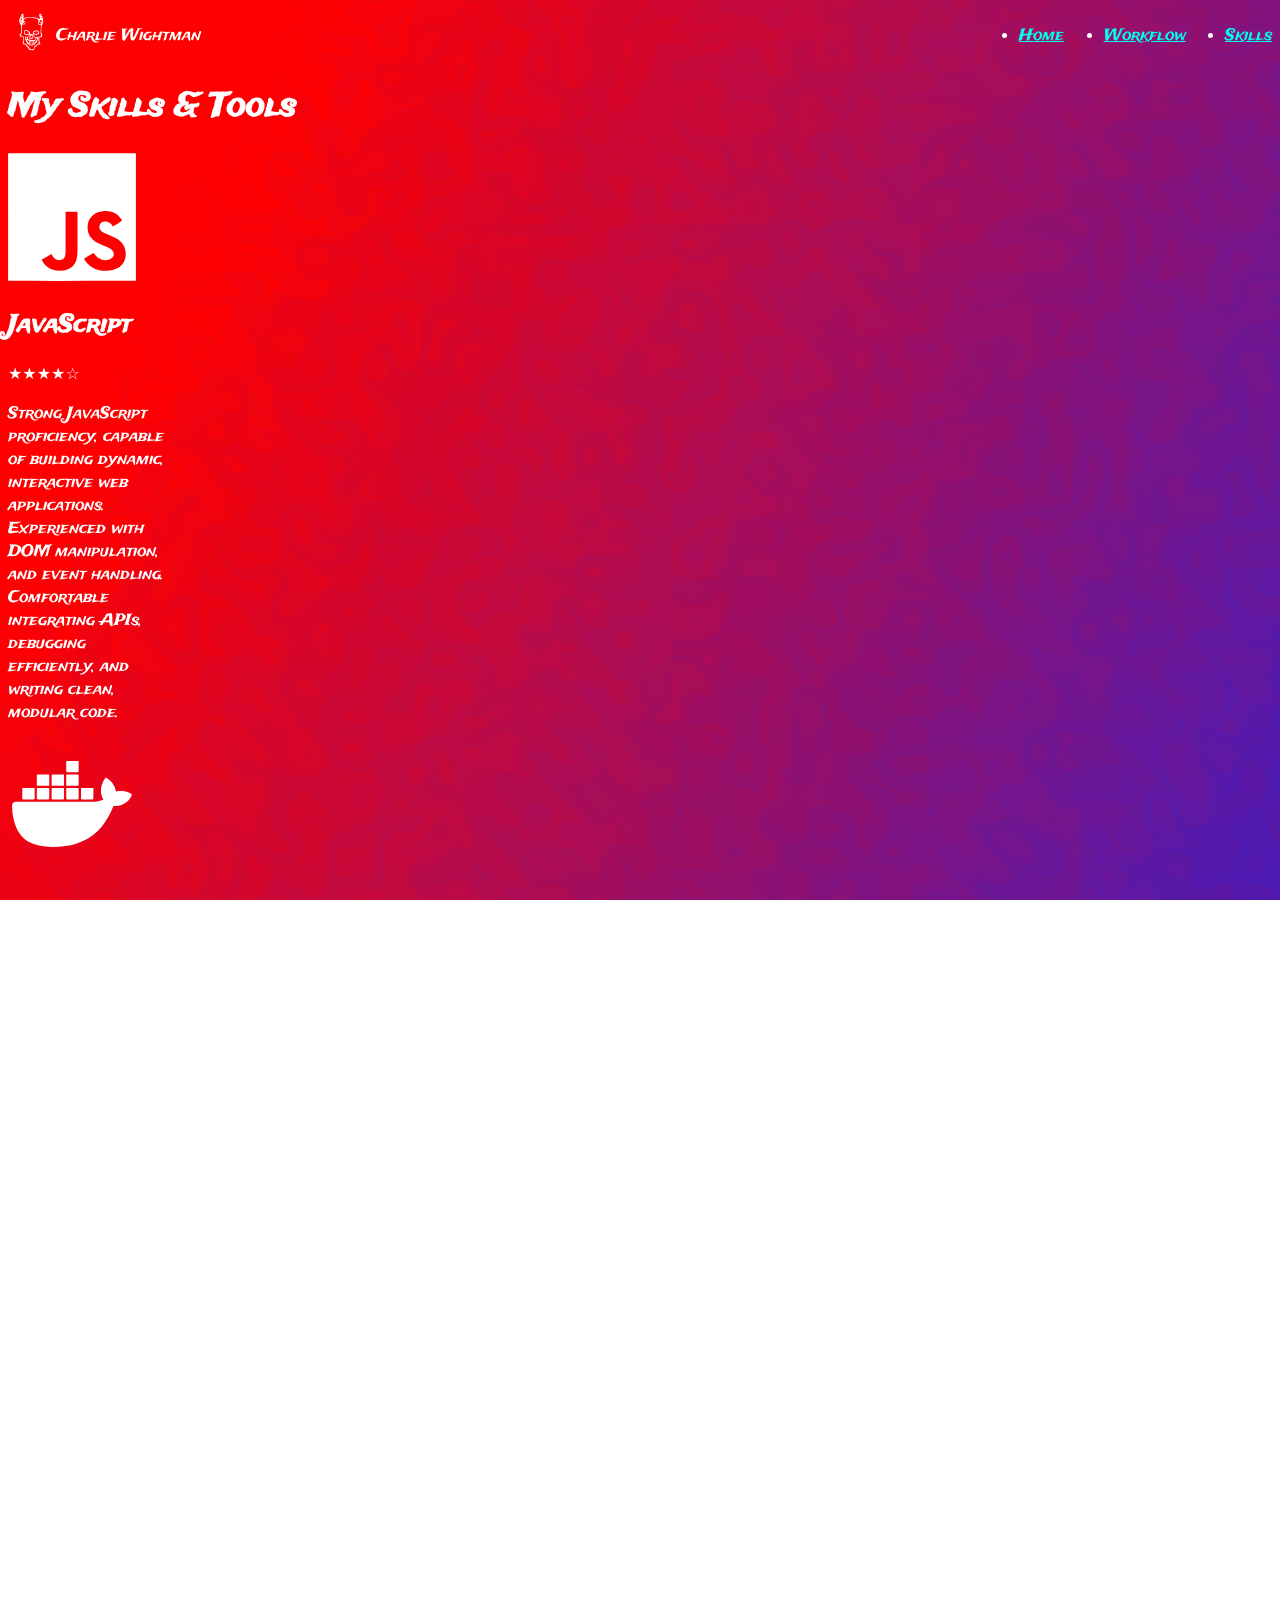
==== commit 96f54510: "Update header SVG color and nav links Change header SVG path fills from red to white for better cont" ====
--- a/skills.html
+++ b/skills.html
@@ -7,23 +7,23 @@
     <link rel="stylesheet" href="styles.css">
 </head>
 <body class="skills-page">
-    <header>
+   <header>
         <div>
             <svg version="1.1" xmlns="http://www.w3.org/2000/svg" viewBox="0 0 150 150">
-                <path d="M0 0 C1.32 0 2.64 0 4 0 C4.71033431 5.52967941 5.30267176 10.49983036 4 16 C4.763125 15.360625 5.52625 14.72125 6.3125 14.0625 C11.820025 9.83579476 17.90914011 10.81616576 24.5625 10.8125 C26.27663086 10.79413086 26.27663086 10.79413086 28.02539062 10.77539062 C36.86024047 10.76023651 45.50580794 10.84774296 53 16 C53.66 16 54.32 16 55 16 C55.33 14.35 55.66 12.7 56 11 C55.01 10.67 54.02 10.34 53 10 C53.66 10 54.32 10 55 10 C54.505 9.01 54.505 9.01 54 8 C53.86584528 5.3276379 53.95681459 2.67749512 54 0 C56.375 0.3125 56.375 0.3125 59 1 C61 4 61 4 61 7 C61.99 7.33 62.98 7.66 64 8 C64 9.32 64 10.64 64 12 C64.350625 12.845625 64.70125 13.69125 65.0625 14.5625 C66.89435951 21.27931822 65.76444999 27.36410053 63.00390625 33.6484375 C60.6930419 39.22955033 60.2378068 44.3819537 60.0625 50.375 C60.00771484 51.34566406 59.95292969 52.31632812 59.89648438 53.31640625 C59.68888577 58.5974235 59.77657869 60.756821 63 65 C62.6875 68.75 62.6875 68.75 62 72 C58.04 72.99 58.04 72.99 54 74 C53.4517596 83.43857544 53.4517596 83.43857544 57 92 C57.33 92.66 57.66 93.32 58 94 C57.01 94 56.02 94 55 94 C55 94.66 55 95.32 55 96 C53.88625 96.0825 52.7725 96.165 51.625 96.25 C47.94246056 96.57873787 47.94246056 96.57873787 46.5625 99.0625 C46.2840625 100.0215625 46.2840625 100.0215625 46 101 C45.34 101 44.68 101 44 101 C44 101.66 44 102.32 44 103 C42.02 103.495 42.02 103.495 40 104 C39.71125 105.093125 39.4225 106.18625 39.125 107.3125 C38 111 38 111 36 114 C33.5 114.3125 33.5 114.3125 31 114 C30.01 113.01 30.01 113.01 29 112 C28.67 112.33 28.34 112.66 28 113 C25.625 113.328125 25.625 113.328125 23 113 C21.375 111.171875 21.375 111.171875 20 108.75 C17.70664615 104.9671483 15.50295607 102.72452138 12 100 C10.6875 97.25 10.6875 97.25 10 95 C7.69 95 5.38 95 3 95 C1.875 88.375 1.875 88.375 3 85 C3.09247381 83.52313889 3.12999071 82.04224499 3.125 80.5625 C3.12757812 79.80066406 3.13015625 79.03882812 3.1328125 78.25390625 C3.00276015 76.04684141 2.60856199 74.12030724 2 72 C0.88625 71.855625 -0.2275 71.71125 -1.375 71.5625 C-5 71 -5 71 -7 70 C-7.1875 67.125 -7.1875 67.125 -7 64 C-6.01 63.34 -5.02 62.68 -4 62 C-2.47906566 57.43719699 -2.77460517 52.90455432 -2.75 48.125 C-2.729375 47.13113281 -2.70875 46.13726562 -2.6875 45.11328125 C-2.65925021 39.83763289 -2.68902476 36.3359946 -6 32 C-8.06785479 27.10692797 -9.65441066 22.36616744 -9 17 C-8.34 16.34 -7.68 15.68 -7 15 C-6.731875 14.154375 -6.46375 13.30875 -6.1875 12.4375 C-4.64501784 7.97242005 -2.37056233 4.07157652 0 0 Z M56 3 C56.33 4.65 56.66 6.3 57 8 C57.33 7.01 57.66 6.02 58 5 C57.34 4.34 56.68 3.68 56 3 Z M1 5 C-0.36176581 6.98075027 -1.69593116 8.98079663 -3 11 C-2.01 11 -1.02 11 0 11 C0.66 9.02 1.32 7.04 2 5 C1.67 5 1.34 5 1 5 Z M59 10 C59 10.99 59 11.98 59 13 C59.66 13 60.32 13 61 13 C60.67 12.01 60.34 11.02 60 10 C59.67 10 59.34 10 59 10 Z M5 19 C4.67 19.99 4.34 20.98 4 22 C5.98 22.66 7.96 23.32 10 24 C10 26.97 10 29.94 10 33 C6.7 33.66 3.4 34.32 0 35 C-0.01981934 35.76666992 -0.03963867 36.53333984 -0.06005859 37.32324219 C-0.15535446 40.79917219 -0.26501598 44.27450506 -0.375 47.75 C-0.4059375 48.9565625 -0.436875 50.163125 -0.46875 51.40625 C-0.52675781 53.14648438 -0.52675781 53.14648438 -0.5859375 54.921875 C-0.63306885 56.52434082 -0.63306885 56.52434082 -0.68115234 58.15917969 C-1.12655168 62.12753088 -2.19657394 64.19657394 -5 67 C-1.55930376 69.29379749 -0.27709699 70 4 70 C4.84191782 72.9248633 5.11819313 75.50741656 5.09765625 78.546875 C5.09443359 79.39121094 5.09121094 80.23554687 5.08789062 81.10546875 C5.07951172 81.97816406 5.07113281 82.85085937 5.0625 83.75 C5.05798828 84.63816406 5.05347656 85.52632813 5.04882812 86.44140625 C5.037074 88.62767329 5.02064249 90.81380179 5 93 C5.92554688 92.92136719 6.85109375 92.84273438 7.8046875 92.76171875 C11 93 11 93 12.7578125 94.64453125 C13.20898438 95.35996094 13.66015625 96.07539062 14.125 96.8125 C16.14723714 99.94868133 18.02751421 101.7735963 21 104 C22.55821895 106.24595139 23.71851404 108.57433015 25 111 C26.670625 110.690625 26.670625 110.690625 28.375 110.375 C29.57125 110.25125 30.7675 110.1275 32 110 C32.99 110.99 32.99 110.99 34 112 C36.83374881 108.79663178 37.5205537 106.21912747 38 102 C39.98 101.505 39.98 101.505 42 101 C42 100.34 42 99.68 42 99 C42.99 98.67 43.98 98.34 45 98 C45.268125 97.34 45.53625 96.68 45.8125 96 C46.4003125 95.01 46.4003125 95.01 47 94 C50.125 93.25 50.125 93.25 53 93 C52.855625 92.38125 52.71125 91.7625 52.5625 91.125 C50.03250478 77.069471 50.03250478 77.069471 53 72 C55.30268125 70.60459639 57.41572499 69.861425 60 69 C60.2773501 65.81509993 60.2773501 65.81509993 58 63 C57.86474609 59.99731445 57.86474609 59.99731445 58.0234375 56.36328125 C58.075 55.06455078 58.1265625 53.76582031 58.1796875 52.42773438 C58.24456451 51.05597882 58.30967163 49.68423413 58.375 48.3125 C58.43325621 46.92907674 58.49055915 45.54561298 58.546875 44.16210938 C58.68852876 40.77422369 58.83996154 37.38705896 59 34 C56.36 34 53.72 34 51 34 C49.81994818 30.31233808 49.79006028 26.84889483 50 23 C50.66 22.01 51.32 21.02 52 20 C47.06255557 14.51395064 42.14079659 13.63722265 35 13 C31.60282513 12.8449042 28.21285715 12.81503569 24.8125 12.8125 C23.49862305 12.79413086 23.49862305 12.79413086 22.15820312 12.77539062 C14.92650339 12.75894248 10.46107556 13.99401407 5 19 Z M-1 14 C-4.22404978 15.66954819 -4.22404978 15.66954819 -4.6875 18.625 C-4.790625 19.40875 -4.89375 20.1925 -5 21 C-3.35 20.01 -1.7 19.02 0 18 C-0.33 16.68 -0.66 15.36 -1 14 Z M57 19 C56.01 20.485 56.01 20.485 55 22 C55.99 23.65 56.98 25.3 58 27 C59.65 26.67 61.3 26.34 63 26 C63 24.68 63 23.36 63 22 C62.38125 21.87625 61.7625 21.7525 61.125 21.625 C59 21 59 21 57 19 Z M-5 24 C-4.34 25.32 -3.68 26.64 -3 28 C-2.67 26.35 -2.34 24.7 -2 23 C-3.2236068 22.9254644 -3.2236068 22.9254644 -5 24 Z M6 25 C5.731875 25.94875 5.46375 26.8975 5.1875 27.875 C4 31 4 31 1 33 C3.40877257 32.88658466 3.40877257 32.88658466 6 32 C7.95335182 29.66209929 7.95335182 29.66209929 9 27 C8.67 26.34 8.34 25.68 8 25 C7.34 25 6.68 25 6 25 Z M51 25 C51.65585189 28.60992379 51.65585189 28.60992379 53 32 C54.98 32 56.96 32 59 32 C59 31.01 59 30.02 59 29 C58.01 28.67 57.02 28.34 56 28 C54.8125 25.9375 54.8125 25.9375 54 24 C52.7763932 23.9254644 52.7763932 23.9254644 51 25 Z M2 26 C1.34 27.32 0.68 28.64 0 30 C0.99 29.67 1.98 29.34 3 29 C2.67 28.01 2.34 27.02 2 26 Z " fill="#FF0000" transform="translate(44,18)"></path>
-                <path d="M0 0 C0.79953138 3.28696233 1.09658936 4.71023192 0 8 C6.5593163 10.44067583 13.05451138 10.41770071 20 10 C20.66 9.67 21.32 9.34 22 9 C22.12375 8.05125 22.2475 7.1025 22.375 6.125 C23 3 23 3 24.75 1.125 C27.36304771 -0.18152386 29.11533524 -0.24038873 32 0 C31.610606 5.92147422 30.83843669 10.74363577 28 16 C26.68662604 17.0260734 25.35335895 18.02727325 24 19 C23.38125 20.5159375 23.38125 20.5159375 22.75 22.0625 C21 25 21 25 17.375 26.375 C15.92390173 26.62887539 14.46387981 26.83509153 13 27 C12.22527344 27.09410156 11.45054688 27.18820313 10.65234375 27.28515625 C6.71144367 27.5417424 4.64255078 27.4333482 1.3125 25.1875 C-1.38858612 21.46438129 -3.55035228 17.60222385 -5.66796875 13.5234375 C-7.01672337 10.86426886 -7.01672337 10.86426886 -9 8 C-9.07905064 5.66800612 -9.08798769 3.33167378 -9 1 C-6.04335481 -0.4783226 -3.25770263 -0.06032783 0 0 Z M-7 3 C-6.67 4.65 -6.34 6.3 -6 8 C-5.01 7.67 -4.02 7.34 -3 7 C-2.67 5.35 -2.34 3.7 -2 2 C-4.9254644 1.7763932 -4.9254644 1.7763932 -7 3 Z M28 4 C27.01 4.33 26.02 4.66 25 5 C23.77030122 8.51190809 23.77030122 8.51190809 23 12 C21.35 12.33 19.7 12.66 18 13 C18.66 14.32 19.32 15.64 20 17 C20.66 17 21.32 17 22 17 C22 16.34 22 15.68 22 15 C22.598125 14.79375 23.19625 14.5875 23.8125 14.375 C26.86989799 12.45320698 27.71312126 10.31879254 29 7 C28.67 6.01 28.34 5.02 28 4 Z M-3 11 C-1.68 13.64 -0.36 16.28 1 19 C1.66 18.67 2.32 18.34 3 18 C3 17.34 3 16.68 3 16 C4.32 15.34 5.64 14.68 7 14 C3.99382731 10.99382731 1.17618402 11.40414684 -3 11 Z M8 14 C7.01 15.485 7.01 15.485 6 17 C6.33 17.66 6.66 18.32 7 19 C7.66 19 8.32 19 9 19 C9 17.35 9 15.7 9 14 C8.67 14 8.34 14 8 14 Z M10 14 C10 15.65 10 17.3 10 19 C10.99 19 11.98 19 13 19 C13 17.68 13 16.36 13 15 C12.01 14.67 11.02 14.34 10 14 Z M14 14 C14 15.65 14 17.3 14 19 C15.32 18.67 16.64 18.34 18 18 C17.67 16.68 17.34 15.36 17 14 C16.01 14 15.02 14 14 14 Z M19 18 C18.67 19.65 18.34 21.3 18 23 C19.54166642 21.62514468 19.54166642 21.62514468 21 20 C21 19.34 21 18.68 21 18 C20.34 18 19.68 18 19 18 Z M3 19 C3 20.32 3 21.64 3 23 C3.66 23.33 4.32 23.66 5 24 C5.33 22.68 5.66 21.36 6 20 C5.01 19.67 4.02 19.34 3 19 Z M7 20 C6.67 21.65 6.34 23.3 6 25 C6.66 25 7.32 25 8 25 C8.33 23.35 8.66 21.7 9 20 C8.34 20 7.68 20 7 20 Z M10 20 C9.67 21.65 9.34 23.3 9 25 C10.32 24.67 11.64 24.34 13 24 C13 22.68 13 21.36 13 20 C12.01 20 11.02 20 10 20 Z M14 20 C14 21.32 14 22.64 14 24 C14.99 24 15.98 24 17 24 C17 22.68 17 21.36 17 20 C16.01 20 15.02 20 14 20 Z " fill="#FF0000" transform="translate(62,90)"></path>
-                <path d="M0 0 C5.23297795 0.5232978 8.0328457 2.6578457 11.6875 6.3125 C12.75 8.375 12.75 8.375 12.75 11 C11.75 13.375 11.75 13.375 9.6875 14.6875 C5.19829154 15.73816581 0.7448268 16.4548008 -3.47265625 14.171875 C-5.25 12.375 -5.25 12.375 -5.7109375 9.96484375 C-5.68257812 9.08957031 -5.65421875 8.21429688 -5.625 7.3125 C-5.61210938 6.43464844 -5.59921875 5.55679688 -5.5859375 4.65234375 C-5.02239858 0.83207409 -3.71740253 0.42893106 0 0 Z M-1.25 2.375 C-3.53930236 4.25638759 -3.53930236 4.25638759 -3.625 7.3125 C-3.52922547 10.39933444 -3.52922547 10.39933444 -1.625 12.3125 C1.54531594 13.73079924 3.43784001 13.23904174 6.75 12.375 C7.41 12.045 8.07 11.715 8.75 11.375 C8.79510361 8.99602997 8.79510361 8.99602997 7.75 6.375 C5.09257905 4.2851187 2.21449449 2.375 -1.25 2.375 Z " fill="#FF0000" transform="translate(56.25,68.625)"></path>
-                <path d="M0 0 C2.54580552 2.08293179 2.87753073 3.37234501 3.5 6.5625 C3 9 3 9 1.0625 10.8125 C-4.04830626 12.7942412 -8.87047232 12.69535598 -14.0625 11 C-14.701875 10.67 -15.34125 10.34 -16 10 C-16.25 7.1875 -16.25 7.1875 -16 4 C-11.60317239 -0.39682761 -5.91380173 -0.79291196 0 0 Z M-13 5 C-13.33 5.66 -13.66 6.32 -14 7 C-9.22169095 9.91360308 -6.44893869 10.19876651 -1 9 C-0.30840599 7.15274948 -0.30840599 7.15274948 0 5 C-0.66 4.01 -1.32 3.02 -2 2 C-6.35040772 1.27493205 -9.29050036 2.80802294 -13 5 Z " fill="#FF0000" transform="translate(94,71)"></path>
-                <path d="M0 0 C2.31 0 4.62 0 7 0 C8.5912689 4.873261 9.21192221 8.80790596 9 14 C4.9472484 14.98248524 1.16138263 15.08159574 -3 15 C-3.36263859 9.1977825 -2.25684543 5.36000789 0 0 Z M0 7 C-0.88658466 9.59122743 -0.88658466 9.59122743 -1 12 C1.64 12 4.28 12 7 12 C6.67 9.36 6.34 6.72 6 4 C3.61921606 4 1.82996365 5.67327635 0 7 Z " fill="#FF0000" transform="translate(70,81)"></path>
-                <path d="M0 0 C2.61047801 1.305239 2.68066423 2.35826574 3.625 5.0625 C3.88539062 5.79597656 4.14578125 6.52945313 4.4140625 7.28515625 C4.60742188 7.85105469 4.80078125 8.41695312 5 9 C4.34 9 3.68 9 3 9 C0 2.25 0 2.25 0 0 Z " fill="#FF0000" transform="translate(79,83)"></path>
-                <path d="M0 0 C0.33 0.99 0.66 1.98 1 3 C-0.9375 5.6875 -0.9375 5.6875 -3 8 C-2.45276317 4.62537285 -1.9451 2.91765 0 0 Z " fill="#FF0000" transform="translate(67,83)"></path>
+                <path d="M0 0 C1.32 0 2.64 0 4 0 C4.71033431 5.52967941 5.30267176 10.49983036 4 16 C4.763125 15.360625 5.52625 14.72125 6.3125 14.0625 C11.820025 9.83579476 17.90914011 10.81616576 24.5625 10.8125 C26.27663086 10.79413086 26.27663086 10.79413086 28.02539062 10.77539062 C36.86024047 10.76023651 45.50580794 10.84774296 53 16 C53.66 16 54.32 16 55 16 C55.33 14.35 55.66 12.7 56 11 C55.01 10.67 54.02 10.34 53 10 C53.66 10 54.32 10 55 10 C54.505 9.01 54.505 9.01 54 8 C53.86584528 5.3276379 53.95681459 2.67749512 54 0 C56.375 0.3125 56.375 0.3125 59 1 C61 4 61 4 61 7 C61.99 7.33 62.98 7.66 64 8 C64 9.32 64 10.64 64 12 C64.350625 12.845625 64.70125 13.69125 65.0625 14.5625 C66.89435951 21.27931822 65.76444999 27.36410053 63.00390625 33.6484375 C60.6930419 39.22955033 60.2378068 44.3819537 60.0625 50.375 C60.00771484 51.34566406 59.95292969 52.31632812 59.89648438 53.31640625 C59.68888577 58.5974235 59.77657869 60.756821 63 65 C62.6875 68.75 62.6875 68.75 62 72 C58.04 72.99 58.04 72.99 54 74 C53.4517596 83.43857544 53.4517596 83.43857544 57 92 C57.33 92.66 57.66 93.32 58 94 C57.01 94 56.02 94 55 94 C55 94.66 55 95.32 55 96 C53.88625 96.0825 52.7725 96.165 51.625 96.25 C47.94246056 96.57873787 47.94246056 96.57873787 46.5625 99.0625 C46.2840625 100.0215625 46.2840625 100.0215625 46 101 C45.34 101 44.68 101 44 101 C44 101.66 44 102.32 44 103 C42.02 103.495 42.02 103.495 40 104 C39.71125 105.093125 39.4225 106.18625 39.125 107.3125 C38 111 38 111 36 114 C33.5 114.3125 33.5 114.3125 31 114 C30.01 113.01 30.01 113.01 29 112 C28.67 112.33 28.34 112.66 28 113 C25.625 113.328125 25.625 113.328125 23 113 C21.375 111.171875 21.375 111.171875 20 108.75 C17.70664615 104.9671483 15.50295607 102.72452138 12 100 C10.6875 97.25 10.6875 97.25 10 95 C7.69 95 5.38 95 3 95 C1.875 88.375 1.875 88.375 3 85 C3.09247381 83.52313889 3.12999071 82.04224499 3.125 80.5625 C3.12757812 79.80066406 3.13015625 79.03882812 3.1328125 78.25390625 C3.00276015 76.04684141 2.60856199 74.12030724 2 72 C0.88625 71.855625 -0.2275 71.71125 -1.375 71.5625 C-5 71 -5 71 -7 70 C-7.1875 67.125 -7.1875 67.125 -7 64 C-6.01 63.34 -5.02 62.68 -4 62 C-2.47906566 57.43719699 -2.77460517 52.90455432 -2.75 48.125 C-2.729375 47.13113281 -2.70875 46.13726562 -2.6875 45.11328125 C-2.65925021 39.83763289 -2.68902476 36.3359946 -6 32 C-8.06785479 27.10692797 -9.65441066 22.36616744 -9 17 C-8.34 16.34 -7.68 15.68 -7 15 C-6.731875 14.154375 -6.46375 13.30875 -6.1875 12.4375 C-4.64501784 7.97242005 -2.37056233 4.07157652 0 0 Z M56 3 C56.33 4.65 56.66 6.3 57 8 C57.33 7.01 57.66 6.02 58 5 C57.34 4.34 56.68 3.68 56 3 Z M1 5 C-0.36176581 6.98075027 -1.69593116 8.98079663 -3 11 C-2.01 11 -1.02 11 0 11 C0.66 9.02 1.32 7.04 2 5 C1.67 5 1.34 5 1 5 Z M59 10 C59 10.99 59 11.98 59 13 C59.66 13 60.32 13 61 13 C60.67 12.01 60.34 11.02 60 10 C59.67 10 59.34 10 59 10 Z M5 19 C4.67 19.99 4.34 20.98 4 22 C5.98 22.66 7.96 23.32 10 24 C10 26.97 10 29.94 10 33 C6.7 33.66 3.4 34.32 0 35 C-0.01981934 35.76666992 -0.03963867 36.53333984 -0.06005859 37.32324219 C-0.15535446 40.79917219 -0.26501598 44.27450506 -0.375 47.75 C-0.4059375 48.9565625 -0.436875 50.163125 -0.46875 51.40625 C-0.52675781 53.14648438 -0.52675781 53.14648438 -0.5859375 54.921875 C-0.63306885 56.52434082 -0.63306885 56.52434082 -0.68115234 58.15917969 C-1.12655168 62.12753088 -2.19657394 64.19657394 -5 67 C-1.55930376 69.29379749 -0.27709699 70 4 70 C4.84191782 72.9248633 5.11819313 75.50741656 5.09765625 78.546875 C5.09443359 79.39121094 5.09121094 80.23554687 5.08789062 81.10546875 C5.07951172 81.97816406 5.07113281 82.85085937 5.0625 83.75 C5.05798828 84.63816406 5.05347656 85.52632813 5.04882812 86.44140625 C5.037074 88.62767329 5.02064249 90.81380179 5 93 C5.92554688 92.92136719 6.85109375 92.84273438 7.8046875 92.76171875 C11 93 11 93 12.7578125 94.64453125 C13.20898438 95.35996094 13.66015625 96.07539062 14.125 96.8125 C16.14723714 99.94868133 18.02751421 101.7735963 21 104 C22.55821895 106.24595139 23.71851404 108.57433015 25 111 C26.670625 110.690625 26.670625 110.690625 28.375 110.375 C29.57125 110.25125 30.7675 110.1275 32 110 C32.99 110.99 32.99 110.99 34 112 C36.83374881 108.79663178 37.5205537 106.21912747 38 102 C39.98 101.505 39.98 101.505 42 101 C42 100.34 42 99.68 42 99 C42.99 98.67 43.98 98.34 45 98 C45.268125 97.34 45.53625 96.68 45.8125 96 C46.4003125 95.01 46.4003125 95.01 47 94 C50.125 93.25 50.125 93.25 53 93 C52.855625 92.38125 52.71125 91.7625 52.5625 91.125 C50.03250478 77.069471 50.03250478 77.069471 53 72 C55.30268125 70.60459639 57.41572499 69.861425 60 69 C60.2773501 65.81509993 60.2773501 65.81509993 58 63 C57.86474609 59.99731445 57.86474609 59.99731445 58.0234375 56.36328125 C58.075 55.06455078 58.1265625 53.76582031 58.1796875 52.42773438 C58.24456451 51.05597882 58.30967163 49.68423413 58.375 48.3125 C58.43325621 46.92907674 58.49055915 45.54561298 58.546875 44.16210938 C58.68852876 40.77422369 58.83996154 37.38705896 59 34 C56.36 34 53.72 34 51 34 C49.81994818 30.31233808 49.79006028 26.84889483 50 23 C50.66 22.01 51.32 21.02 52 20 C47.06255557 14.51395064 42.14079659 13.63722265 35 13 C31.60282513 12.8449042 28.21285715 12.81503569 24.8125 12.8125 C23.49862305 12.79413086 23.49862305 12.79413086 22.15820312 12.77539062 C14.92650339 12.75894248 10.46107556 13.99401407 5 19 Z M-1 14 C-4.22404978 15.66954819 -4.22404978 15.66954819 -4.6875 18.625 C-4.790625 19.40875 -4.89375 20.1925 -5 21 C-3.35 20.01 -1.7 19.02 0 18 C-0.33 16.68 -0.66 15.36 -1 14 Z M57 19 C56.01 20.485 56.01 20.485 55 22 C55.99 23.65 56.98 25.3 58 27 C59.65 26.67 61.3 26.34 63 26 C63 24.68 63 23.36 63 22 C62.38125 21.87625 61.7625 21.7525 61.125 21.625 C59 21 59 21 57 19 Z M-5 24 C-4.34 25.32 -3.68 26.64 -3 28 C-2.67 26.35 -2.34 24.7 -2 23 C-3.2236068 22.9254644 -3.2236068 22.9254644 -5 24 Z M6 25 C5.731875 25.94875 5.46375 26.8975 5.1875 27.875 C4 31 4 31 1 33 C3.40877257 32.88658466 3.40877257 32.88658466 6 32 C7.95335182 29.66209929 7.95335182 29.66209929 9 27 C8.67 26.34 8.34 25.68 8 25 C7.34 25 6.68 25 6 25 Z M51 25 C51.65585189 28.60992379 51.65585189 28.60992379 53 32 C54.98 32 56.96 32 59 32 C59 31.01 59 30.02 59 29 C58.01 28.67 57.02 28.34 56 28 C54.8125 25.9375 54.8125 25.9375 54 24 C52.7763932 23.9254644 52.7763932 23.9254644 51 25 Z M2 26 C1.34 27.32 0.68 28.64 0 30 C0.99 29.67 1.98 29.34 3 29 C2.67 28.01 2.34 27.02 2 26 Z " fill="#FFFFFF" transform="translate(44,18)"></path>
+                <path d="M0 0 C0.79953138 3.28696233 1.09658936 4.71023192 0 8 C6.5593163 10.44067583 13.05451138 10.41770071 20 10 C20.66 9.67 21.32 9.34 22 9 C22.12375 8.05125 22.2475 7.1025 22.375 6.125 C23 3 23 3 24.75 1.125 C27.36304771 -0.18152386 29.11533524 -0.24038873 32 0 C31.610606 5.92147422 30.83843669 10.74363577 28 16 C26.68662604 17.0260734 25.35335895 18.02727325 24 19 C23.38125 20.5159375 23.38125 20.5159375 22.75 22.0625 C21 25 21 25 17.375 26.375 C15.92390173 26.62887539 14.46387981 26.83509153 13 27 C12.22527344 27.09410156 11.45054688 27.18820313 10.65234375 27.28515625 C6.71144367 27.5417424 4.64255078 27.4333482 1.3125 25.1875 C-1.38858612 21.46438129 -3.55035228 17.60222385 -5.66796875 13.5234375 C-7.01672337 10.86426886 -7.01672337 10.86426886 -9 8 C-9.07905064 5.66800612 -9.08798769 3.33167378 -9 1 C-6.04335481 -0.4783226 -3.25770263 -0.06032783 0 0 Z M-7 3 C-6.67 4.65 -6.34 6.3 -6 8 C-5.01 7.67 -4.02 7.34 -3 7 C-2.67 5.35 -2.34 3.7 -2 2 C-4.9254644 1.7763932 -4.9254644 1.7763932 -7 3 Z M28 4 C27.01 4.33 26.02 4.66 25 5 C23.77030122 8.51190809 23.77030122 8.51190809 23 12 C21.35 12.33 19.7 12.66 18 13 C18.66 14.32 19.32 15.64 20 17 C20.66 17 21.32 17 22 17 C22 16.34 22 15.68 22 15 C22.598125 14.79375 23.19625 14.5875 23.8125 14.375 C26.86989799 12.45320698 27.71312126 10.31879254 29 7 C28.67 6.01 28.34 5.02 28 4 Z M-3 11 C-1.68 13.64 -0.36 16.28 1 19 C1.66 18.67 2.32 18.34 3 18 C3 17.34 3 16.68 3 16 C4.32 15.34 5.64 14.68 7 14 C3.99382731 10.99382731 1.17618402 11.40414684 -3 11 Z M8 14 C7.01 15.485 7.01 15.485 6 17 C6.33 17.66 6.66 18.32 7 19 C7.66 19 8.32 19 9 19 C9 17.35 9 15.7 9 14 C8.67 14 8.34 14 8 14 Z M10 14 C10 15.65 10 17.3 10 19 C10.99 19 11.98 19 13 19 C13 17.68 13 16.36 13 15 C12.01 14.67 11.02 14.34 10 14 Z M14 14 C14 15.65 14 17.3 14 19 C15.32 18.67 16.64 18.34 18 18 C17.67 16.68 17.34 15.36 17 14 C16.01 14 15.02 14 14 14 Z M19 18 C18.67 19.65 18.34 21.3 18 23 C19.54166642 21.62514468 19.54166642 21.62514468 21 20 C21 19.34 21 18.68 21 18 C20.34 18 19.68 18 19 18 Z M3 19 C3 20.32 3 21.64 3 23 C3.66 23.33 4.32 23.66 5 24 C5.33 22.68 5.66 21.36 6 20 C5.01 19.67 4.02 19.34 3 19 Z M7 20 C6.67 21.65 6.34 23.3 6 25 C6.66 25 7.32 25 8 25 C8.33 23.35 8.66 21.7 9 20 C8.34 20 7.68 20 7 20 Z M10 20 C9.67 21.65 9.34 23.3 9 25 C10.32 24.67 11.64 24.34 13 24 C13 22.68 13 21.36 13 20 C12.01 20 11.02 20 10 20 Z M14 20 C14 21.32 14 22.64 14 24 C14.99 24 15.98 24 17 24 C17 22.68 17 21.36 17 20 C16.01 20 15.02 20 14 20 Z " fill="#FFFFFF" transform="translate(62,90)"></path>
+                <path d="M0 0 C5.23297795 0.5232978 8.0328457 2.6578457 11.6875 6.3125 C12.75 8.375 12.75 8.375 12.75 11 C11.75 13.375 11.75 13.375 9.6875 14.6875 C5.19829154 15.73816581 0.7448268 16.4548008 -3.47265625 14.171875 C-5.25 12.375 -5.25 12.375 -5.7109375 9.96484375 C-5.68257812 9.08957031 -5.65421875 8.21429688 -5.625 7.3125 C-5.61210938 6.43464844 -5.59921875 5.55679688 -5.5859375 4.65234375 C-5.02239858 0.83207409 -3.71740253 0.42893106 0 0 Z M-1.25 2.375 C-3.53930236 4.25638759 -3.53930236 4.25638759 -3.625 7.3125 C-3.52922547 10.39933444 -3.52922547 10.39933444 -1.625 12.3125 C1.54531594 13.73079924 3.43784001 13.23904174 6.75 12.375 C7.41 12.045 8.07 11.715 8.75 11.375 C8.79510361 8.99602997 8.79510361 8.99602997 7.75 6.375 C5.09257905 4.2851187 2.21449449 2.375 -1.25 2.375 Z " fill="#FFFFFF" transform="translate(56.25,68.625)"></path>
+                <path d="M0 0 C2.54580552 2.08293179 2.87753073 3.37234501 3.5 6.5625 C3 9 3 9 1.0625 10.8125 C-4.04830626 12.7942412 -8.87047232 12.69535598 -14.0625 11 C-14.701875 10.67 -15.34125 10.34 -16 10 C-16.25 7.1875 -16.25 7.1875 -16 4 C-11.60317239 -0.39682761 -5.91380173 -0.79291196 0 0 Z M-13 5 C-13.33 5.66 -13.66 6.32 -14 7 C-9.22169095 9.91360308 -6.44893869 10.19876651 -1 9 C-0.30840599 7.15274948 -0.30840599 7.15274948 0 5 C-0.66 4.01 -1.32 3.02 -2 2 C-6.35040772 1.27493205 -9.29050036 2.80802294 -13 5 Z " fill="#FFFFFF" transform="translate(94,71)"></path>
+                <path d="M0 0 C2.31 0 4.62 0 7 0 C8.5912689 4.873261 9.21192221 8.80790596 9 14 C4.9472484 14.98248524 1.16138263 15.08159574 -3 15 C-3.36263859 9.1977825 -2.25684543 5.36000789 0 0 Z M0 7 C-0.88658466 9.59122743 -0.88658466 9.59122743 -1 12 C1.64 12 4.28 12 7 12 C6.67 9.36 6.34 6.72 6 4 C3.61921606 4 1.82996365 5.67327635 0 7 Z " fill="#FFFFFF" transform="translate(70,81)"></path>
+                <path d="M0 0 C2.61047801 1.305239 2.68066423 2.35826574 3.625 5.0625 C3.88539062 5.79597656 4.14578125 6.52945313 4.4140625 7.28515625 C4.60742188 7.85105469 4.80078125 8.41695312 5 9 C4.34 9 3.68 9 3 9 C0 2.25 0 2.25 0 0 Z " fill="#FFFFFF" transform="translate(79,83)"></path>
+                <path d="M0 0 C0.33 0.99 0.66 1.98 1 3 C-0.9375 5.6875 -0.9375 5.6875 -3 8 C-2.45276317 4.62537285 -1.9451 2.91765 0 0 Z " fill="#FFFFFF" transform="translate(67,83)"></path>
             </svg>
             <p>Charlie Wightman</p>
         </div>
         <ul>
-            <li><a href="index.html">Home</a></li>
+            <li><a href="#">Home</a></li>
             <li><a href="workflow.html">Workflow</a></li>
-            <li><a href="#">Skills</a></li>
+            <li><a href="skills.html">Skills</a></li>
         </ul>
     </header>
     <main class="carousel">
--- a/styles.css
+++ b/styles.css
@@ -4,6 +4,15 @@
     background-attachment: fixed;
     color: white;
     font-family: "Trade Winds", system-ui;
+}
+
+svg {
+    width: 8em;
+    height: 8em;
+}
+
+a {
+    color: #00FFEE;
 }
 
 header, header div, header ul {
@@ -19,3 +28,12 @@
 header ul {
     width: 20%;
 }
+
+.skill-card {
+    width: 10em;
+}
+
+.skill-card svg,
+.skill-card svg * {
+    fill: #ffffff;
+}
